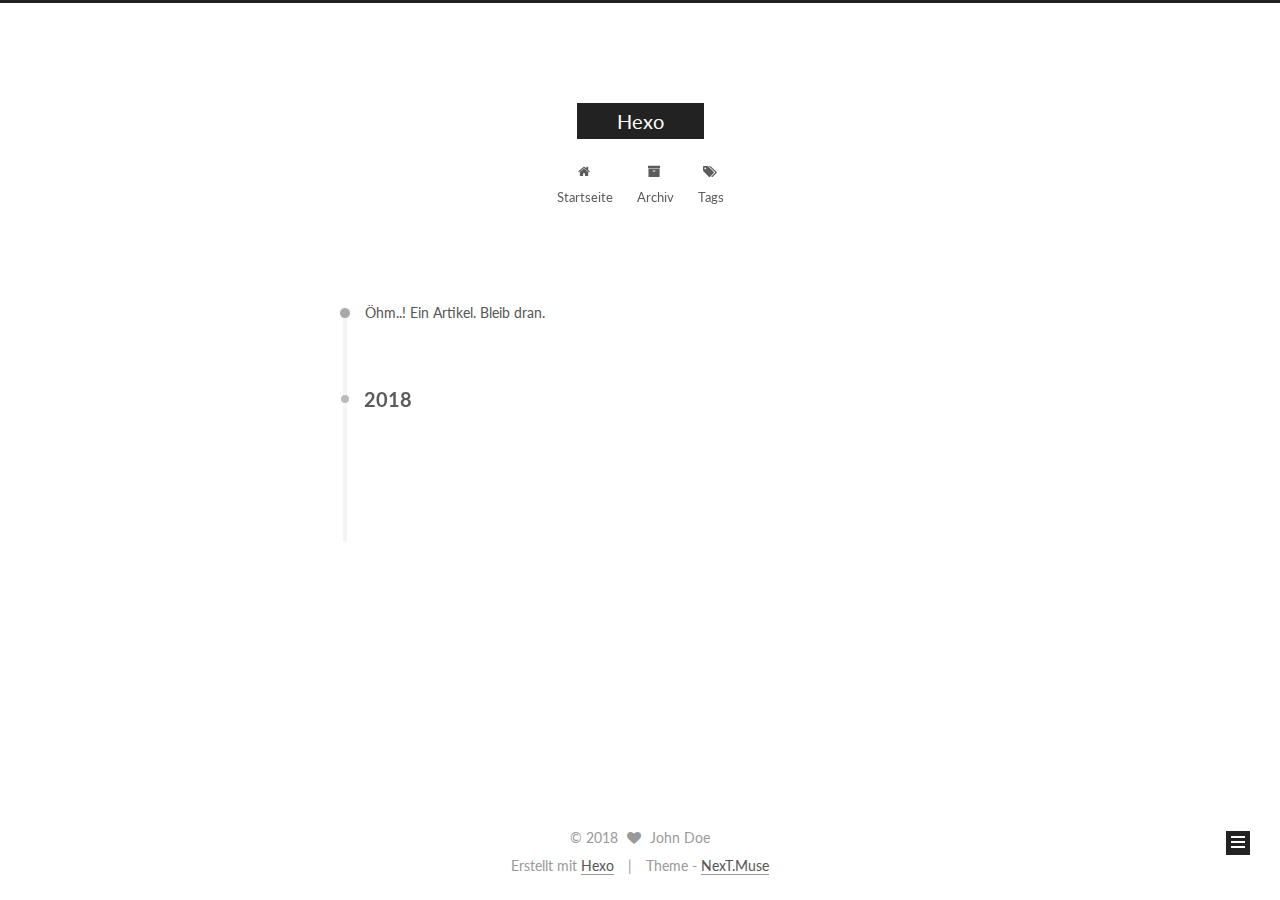
==== archives/index.html @ 1d1db98a "Site updated: 2018-02-07 17:00:57" ====
<!DOCTYPE html>



  


<html class="theme-next muse use-motion" lang="">
<head>
  <meta charset="UTF-8"/>
<meta http-equiv="X-UA-Compatible" content="IE=edge" />
<meta name="viewport" content="width=device-width, initial-scale=1, maximum-scale=1"/>
<meta name="theme-color" content="#222">









<meta http-equiv="Cache-Control" content="no-transform" />
<meta http-equiv="Cache-Control" content="no-siteapp" />















  
  
  <link href="/lib/fancybox/source/jquery.fancybox.css?v=2.1.5" rel="stylesheet" type="text/css" />




  
  
  
  

  
    
    
  

  

  

  

  

  
    
    
    <link href="//fonts.googleapis.com/css?family=Lato:300,300italic,400,400italic,700,700italic&subset=latin,latin-ext" rel="stylesheet" type="text/css">
  






<link href="/lib/font-awesome/css/font-awesome.min.css?v=4.6.2" rel="stylesheet" type="text/css" />

<link href="/css/main.css?v=5.1.2" rel="stylesheet" type="text/css" />


  <meta name="keywords" content="Hexo, NexT" />








  <link rel="shortcut icon" type="image/x-icon" href="/favicon.ico?v=5.1.2" />






<meta property="og:type" content="website">
<meta property="og:title" content="Hexo">
<meta property="og:url" content="http://yoursite.com/archives/index.html">
<meta property="og:site_name" content="Hexo">
<meta name="twitter:card" content="summary">
<meta name="twitter:title" content="Hexo">



<script type="text/javascript" id="hexo.configurations">
  var NexT = window.NexT || {};
  var CONFIG = {
    root: '/',
    scheme: 'Muse',
    sidebar: {"position":"left","display":"post","offset":12,"offset_float":12,"b2t":false,"scrollpercent":false,"onmobile":false},
    fancybox: true,
    tabs: true,
    motion: true,
    duoshuo: {
      userId: '0',
      author: 'Author'
    },
    algolia: {
      applicationID: '',
      apiKey: '',
      indexName: '',
      hits: {"per_page":10},
      labels: {"input_placeholder":"Search for Posts","hits_empty":"We didn't find any results for the search: ${query}","hits_stats":"${hits} results found in ${time} ms"}
    }
  };
</script>



  <link rel="canonical" href="http://yoursite.com/archives/"/>





  <title>Archiv | Hexo</title>
  














</head>

<body itemscope itemtype="http://schema.org/WebPage" lang="">

  
  
    
  

  <div class="container sidebar-position-left  page-archive  ">
    <div class="headband"></div>

    <header id="header" class="header" itemscope itemtype="http://schema.org/WPHeader">
      <div class="header-inner"><div class="site-brand-wrapper">
  <div class="site-meta ">
    

    <div class="custom-logo-site-title">
      <a href="/"  class="brand" rel="start">
        <span class="logo-line-before"><i></i></span>
        <span class="site-title">Hexo</span>
        <span class="logo-line-after"><i></i></span>
      </a>
    </div>
      
        <p class="site-subtitle"></p>
      
  </div>

  <div class="site-nav-toggle">
    <button>
      <span class="btn-bar"></span>
      <span class="btn-bar"></span>
      <span class="btn-bar"></span>
    </button>
  </div>
</div>

<nav class="site-nav">
  

  
    <ul id="menu" class="menu">
      
        
        <li class="menu-item menu-item-home">
          <a href="/" rel="section">
            
              <i class="menu-item-icon fa fa-fw fa-home"></i> <br />
            
            Startseite
          </a>
        </li>
      
        
        <li class="menu-item menu-item-archives">
          <a href="/archives/" rel="section">
            
              <i class="menu-item-icon fa fa-fw fa-archive"></i> <br />
            
            Archiv
          </a>
        </li>
      
        
        <li class="menu-item menu-item-tags">
          <a href="/tags/" rel="section">
            
              <i class="menu-item-icon fa fa-fw fa-tags"></i> <br />
            
            Tags
          </a>
        </li>
      

      
    </ul>
  

  
</nav>



 </div>
    </header>

    <main id="main" class="main">
      <div class="main-inner">
        <div class="content-wrap">
          <div id="content" class="content">
            

  
  
  
  <div class="post-block archive">
    <div id="posts" class="posts-collapse">
      <span class="archive-move-on"></span>

      <span class="archive-page-counter">
        
        
        
          
        
        Öhm..! Ein Artikel. Bleib dran.
      </span>

      

        
        
        

        
          
          <div class="collection-title">
            <h2 class="archive-year motion-element" id="archive-year-2018">2018</h2>
          </div>
        
        

        

  <article class="post post-type-normal" itemscope itemtype="http://schema.org/Article">
    <header class="post-header">

      <h2 class="post-title">
        
            <a class="post-title-link" href="/2018/01/24/hello-world/" itemprop="url">
              
                <span itemprop="name">Hello World</span>
              
            </a>
        
      </h2>

      <div class="post-meta">
        <time class="post-time" itemprop="dateCreated"
              datetime="2018-01-24T11:49:59+08:00"
              content="2018-01-24" >
          01-24
        </time>
      </div>

    </header>
  </article>



      

    </div>
  </div>
  
  
  

  



          </div>
          


          

        </div>
        
          
  
  <div class="sidebar-toggle">
    <div class="sidebar-toggle-line-wrap">
      <span class="sidebar-toggle-line sidebar-toggle-line-first"></span>
      <span class="sidebar-toggle-line sidebar-toggle-line-middle"></span>
      <span class="sidebar-toggle-line sidebar-toggle-line-last"></span>
    </div>
  </div>

  <aside id="sidebar" class="sidebar">
    
    <div class="sidebar-inner">

      

      

      <section class="site-overview sidebar-panel sidebar-panel-active">
        <div class="site-author motion-element" itemprop="author" itemscope itemtype="http://schema.org/Person">
          <img class="site-author-image" itemprop="image"
               src="/images/avatar.gif"
               alt="John Doe" />
          <p class="site-author-name" itemprop="name">John Doe</p>
           
              <p class="site-description motion-element" itemprop="description"></p>
          
        </div>
        <nav class="site-state motion-element">

          
            <div class="site-state-item site-state-posts">
              <a href="/archives/">
                <span class="site-state-item-count">1</span>
                <span class="site-state-item-name">Artikel</span>
              </a>
            </div>
          

          

          

        </nav>

        

        <div class="links-of-author motion-element">
          
        </div>

        
        

        
        

        


      </section>

      

      

    </div>
  </aside>


        
      </div>
    </main>

    <footer id="footer" class="footer">
      <div class="footer-inner">
        <div class="copyright" >
  
  &copy; 
  <span itemprop="copyrightYear">2018</span>
  <span class="with-love">
    <i class="fa fa-heart"></i>
  </span>
  <span class="author" itemprop="copyrightHolder">John Doe</span>
</div>


<div class="powered-by">
  Erstellt mit  <a class="theme-link" href="https://hexo.io">Hexo</a>
</div>

<div class="theme-info">
  Theme -
  <a class="theme-link" href="https://github.com/iissnan/hexo-theme-next">
    NexT.Muse
  </a>
</div>


        

        
      </div>
    </footer>

    
      <div class="back-to-top">
        <i class="fa fa-arrow-up"></i>
        
      </div>
    

  </div>

  

<script type="text/javascript">
  if (Object.prototype.toString.call(window.Promise) !== '[object Function]') {
    window.Promise = null;
  }
</script>









  












  
  <script type="text/javascript" src="/lib/jquery/index.js?v=2.1.3"></script>

  
  <script type="text/javascript" src="/lib/fastclick/lib/fastclick.min.js?v=1.0.6"></script>

  
  <script type="text/javascript" src="/lib/jquery_lazyload/jquery.lazyload.js?v=1.9.7"></script>

  
  <script type="text/javascript" src="/lib/velocity/velocity.min.js?v=1.2.1"></script>

  
  <script type="text/javascript" src="/lib/velocity/velocity.ui.min.js?v=1.2.1"></script>

  
  <script type="text/javascript" src="/lib/fancybox/source/jquery.fancybox.pack.js?v=2.1.5"></script>


  


  <script type="text/javascript" src="/js/src/utils.js?v=5.1.2"></script>

  <script type="text/javascript" src="/js/src/motion.js?v=5.1.2"></script>



  
  

  
  
    <script type="text/javascript" id="motion.page.archive">
      $('.archive-year').velocity('transition.slideLeftIn');
    </script>
  


  


  <script type="text/javascript" src="/js/src/bootstrap.js?v=5.1.2"></script>



  


  




	





  





  






  





  

  

  

  

  

  

</body>
</html>
---- css/main.css ----
/* normalize.css v3.0.2 | MIT License | git.io/normalize */
html {
  font-family: sans-serif; /* 1 */
  -ms-text-size-adjust: 100%; /* 2 */
  -webkit-text-size-adjust: 100%; /* 2 */
}
body {
  margin: 0;
}
article,
aside,
details,
figcaption,
figure,
footer,
header,
hgroup,
main,
menu,
nav,
section,
summary {
  display: block;
}
audio,
canvas,
progress,
video {
  display: inline-block; /* 1 */
  vertical-align: baseline; /* 2 */
}
audio:not([controls]) {
  display: none;
  height: 0;
}
[hidden],
template {
  display: none;
}
a {
  background-color: transparent;
}
a:active,
a:hover {
  outline: 0;
}
abbr[title] {
  border-bottom: 1px dotted;
}
b,
strong {
  font-weight: bold;
}
dfn {
  font-style: italic;
}
h1 {
  font-size: 2em;
  margin: 0.67em 0;
}
mark {
  background: #ff0;
  color: #000;
}
small {
  font-size: 80%;
}
sub,
sup {
  font-size: 75%;
  line-height: 0;
  position: relative;
  vertical-align: baseline;
}
sup {
  top: -0.5em;
}
sub {
  bottom: -0.25em;
}
img {
  border: 0;
}
svg:not(:root) {
  overflow: hidden;
}
figure {
  margin: 1em 40px;
}
hr {
  -moz-box-sizing: content-box;
  box-sizing: content-box;
  height: 0;
}
pre {
  overflow: auto;
}
code,
kbd,
pre,
samp {
  font-family: monospace, monospace;
  font-size: 1em;
}
button,
input,
optgroup,
select,
textarea {
  color: inherit; /* 1 */
  font: inherit; /* 2 */
  margin: 0; /* 3 */
}
button {
  overflow: visible;
}
button,
select {
  text-transform: none;
}
button,
html input[type="button"],
input[type="reset"],
input[type="submit"] {
  -webkit-appearance: button; /* 2 */
  cursor: pointer; /* 3 */
}
button[disabled],
html input[disabled] {
  cursor: default;
}
button::-moz-focus-inner,
input::-moz-focus-inner {
  border: 0;
  padding: 0;
}
input {
  line-height: normal;
}
input[type="checkbox"],
input[type="radio"] {
  box-sizing: border-box; /* 1 */
  padding: 0; /* 2 */
}
input[type="number"]::-webkit-inner-spin-button,
input[type="number"]::-webkit-outer-spin-button {
  height: auto;
}
input[type="search"] {
  -webkit-appearance: textfield; /* 1 */
  -moz-box-sizing: content-box;
  -webkit-box-sizing: content-box; /* 2 */
  box-sizing: content-box;
}
input[type="search"]::-webkit-search-cancel-button,
input[type="search"]::-webkit-search-decoration {
  -webkit-appearance: none;
}
fieldset {
  border: 1px solid #c0c0c0;
  margin: 0 2px;
  padding: 0.35em 0.625em 0.75em;
}
legend {
  border: 0; /* 1 */
  padding: 0; /* 2 */
}
textarea {
  overflow: auto;
}
optgroup {
  font-weight: bold;
}
table {
  border-collapse: collapse;
  border-spacing: 0;
}
td,
th {
  padding: 0;
}
::selection {
  background: #262a30;
  color: #fff;
}
body {
  position: relative;
  font-family: 'Lato', "PingFang SC", "Microsoft YaHei", sans-serif;
  font-size: 14px;
  line-height: 2;
  color: #555;
  background: #fff;
}
@media (max-width: 767px) {
  body {
    padding-right: 0 !important;
  }
}
@media (min-width: 768px) and (max-width: 991px) {
  body {
    padding-right: 0 !important;
  }
}
@media (min-width: 1600px) {
  body {
    font-size: 16px;
  }
}
h1,
h2,
h3,
h4,
h5,
h6 {
  margin: 0;
  padding: 0;
  font-weight: bold;
  line-height: 1.5;
  font-family: 'Lato', "PingFang SC", "Microsoft YaHei", sans-serif;
}
h2,
h3,
h4,
h5,
h6 {
  margin: 20px 0 15px;
}
h1 {
  font-size: 22px;
}
@media (max-width: 767px) {
  h1 {
    font-size: 18px;
  }
}
h2 {
  font-size: 20px;
}
@media (max-width: 767px) {
  h2 {
    font-size: 16px;
  }
}
h3 {
  font-size: 18px;
}
@media (max-width: 767px) {
  h3 {
    font-size: 14px;
  }
}
h4 {
  font-size: 16px;
}
@media (max-width: 767px) {
  h4 {
    font-size: 12px;
  }
}
h5 {
  font-size: 14px;
}
@media (max-width: 767px) {
  h5 {
    font-size: 10px;
  }
}
h6 {
  font-size: 12px;
}
@media (max-width: 767px) {
  h6 {
    font-size: 8px;
  }
}
p {
  margin: 0 0 20px 0;
}
a {
  color: #555;
  text-decoration: none;
  border-bottom: 1px solid #999;
  word-wrap: break-word;
}
a:hover {
  color: #222;
  border-bottom-color: #222;
}
blockquote {
  margin: 0;
  padding: 0;
}
img {
  display: block;
  margin: auto;
  max-width: 100%;
  height: auto;
}
hr {
  margin: 40px 0;
  height: 3px;
  border: none;
  background-color: #ddd;
  background-image: repeating-linear-gradient(-45deg, #fff, #fff 4px, transparent 4px, transparent 8px);
}
blockquote {
  padding: 0 15px;
  color: #666;
  border-left: 4px solid #ddd;
}
blockquote cite::before {
  content: "-";
  padding: 0 5px;
}
dt {
  font-weight: 700;
}
dd {
  margin: 0;
  padding: 0;
}
.text-left {
  text-align: left;
}
.text-center {
  text-align: center;
}
.text-right {
  text-align: right;
}
.text-justify {
  text-align: justify;
}
.text-nowrap {
  white-space: nowrap;
}
.text-lowercase {
  text-transform: lowercase;
}
.text-uppercase {
  text-transform: uppercase;
}
.text-capitalize {
  text-transform: capitalize;
}
.center-block {
  display: block;
  margin-left: auto;
  margin-right: auto;
}
.clearfix:before,
.clearfix:after {
  content: " ";
  display: table;
}
.clearfix:after {
  clear: both;
}
.pullquote {
  width: 45%;
}
.pullquote.left {
  float: left;
  margin-left: 5px;
  margin-right: 10px;
}
.pullquote.right {
  float: right;
  margin-left: 10px;
  margin-right: 5px;
}
.affix.affix.affix {
  position: fixed;
}
.translation {
  margin-top: -20px;
  font-size: 14px;
  color: #999;
}
.scrollbar-measure {
  width: 100px;
  height: 100px;
  overflow: scroll;
  position: absolute;
  top: -9999px;
}
.use-motion .motion-element {
  opacity: 0;
}
table {
  margin: 20px 0;
  width: 100%;
  border-collapse: collapse;
  border-spacing: 0;
  border: 1px solid #ddd;
  font-size: 14px;
  table-layout: fixed;
  word-wrap: break-all;
}
table>tbody>tr:nth-of-type(odd) {
  background-color: #f9f9f9;
}
table>tbody>tr:hover {
  background-color: #f5f5f5;
}
caption,
th,
td {
  padding: 8px;
  text-align: left;
  vertical-align: middle;
  font-weight: normal;
}
th,
td {
  border-bottom: 3px solid #ddd;
  border-right: 1px solid #eee;
}
th {
  padding-bottom: 10px;
  font-weight: 700;
}
td {
  border-bottom-width: 1px;
}
html,
body {
  height: 100%;
}
.container {
  position: relative;
  min-height: 100%;
}
.header-inner {
  margin: 0 auto;
  padding: 100px 0 70px;
  width: 700px;
}
@media (min-width: 1600px) {
  .container .header-inner {
    width: 900px;
  }
}
.main {
  padding-bottom: 150px;
}
.main-inner {
  margin: 0 auto;
  width: 700px;
}
@media (min-width: 1600px) {
  .container .main-inner {
    width: 900px;
  }
}
.footer {
  position: absolute;
  left: 0;
  bottom: 0;
  width: 100%;
  min-height: 50px;
}
.footer-inner {
  box-sizing: border-box;
  margin: 20px auto;
  width: 700px;
}
@media (min-width: 1600px) {
  .container .footer-inner {
    width: 900px;
  }
}
pre,
.highlight {
  overflow: auto;
  margin: 20px 0;
  padding: 0;
  font-size: 13px;
  color: #4d4d4c;
  background: #f7f7f7;
  line-height: 1.6;
}
pre,
code {
  font-family: consolas, Menlo, "PingFang SC", "Microsoft YaHei", monospace;
}
code {
  padding: 2px 4px;
  word-wrap: break-word;
  color: #555;
  background: #eee;
  border-radius: 3px;
  font-size: 13px;
}
pre code {
  padding: 0;
  color: #4d4d4c;
  background: none;
  text-shadow: none;
}
.highlight {
  border-radius: 1px;
}
.highlight pre {
  border: none;
  margin: 0;
  padding: 10px 0;
}
.highlight table {
  margin: 0;
  width: auto;
  border: none;
}
.highlight td {
  border: none;
  padding: 0;
}
.highlight figcaption {
  font-size: 1em;
  color: #4d4d4c;
  line-height: 1em;
  margin-bottom: 1em;
}
.highlight figcaption:before,
.highlight figcaption:after {
  content: " ";
  display: table;
}
.highlight figcaption:after {
  clear: both;
}
.highlight figcaption a {
  float: right;
  color: #4d4d4c;
}
.highlight figcaption a:hover {
  border-bottom-color: #4d4d4c;
}
.highlight .gutter pre {
  padding-left: 10px;
  padding-right: 10px;
  color: #869194;
  text-align: right;
  background-color: #eff2f3;
}
.highlight .code pre {
  width: 100%;
  padding-left: 10px;
  padding-right: 10px;
  background-color: #f7f7f7;
}
.highlight .line {
  height: 20px;
}
.gutter {
  -webkit-user-select: none;
  -moz-user-select: none;
  -ms-user-select: none;
  user-select: none;
}
.gist table {
  width: auto;
}
.gist table td {
  border: none;
}
pre .deletion {
  background: #fdd;
}
pre .addition {
  background: #dfd;
}
pre .meta {
  color: #8959a8;
}
pre .comment {
  color: #8e908c;
}
pre .variable,
pre .attribute,
pre .tag,
pre .regexp,
pre .ruby .constant,
pre .xml .tag .title,
pre .xml .pi,
pre .xml .doctype,
pre .html .doctype,
pre .css .id,
pre .css .class,
pre .css .pseudo {
  color: #c82829;
}
pre .number,
pre .preprocessor,
pre .built_in,
pre .literal,
pre .params,
pre .constant,
pre .command {
  color: #f5871f;
}
pre .ruby .class .title,
pre .css .rules .attribute,
pre .string,
pre .value,
pre .inheritance,
pre .header,
pre .ruby .symbol,
pre .xml .cdata,
pre .special,
pre .number,
pre .formula {
  color: #718c00;
}
pre .title,
pre .css .hexcolor {
  color: #3e999f;
}
pre .function,
pre .python .decorator,
pre .python .title,
pre .ruby .function .title,
pre .ruby .title .keyword,
pre .perl .sub,
pre .javascript .title,
pre .coffeescript .title {
  color: #4271ae;
}
pre .keyword,
pre .javascript .function {
  color: #8959a8;
}
.full-image.full-image.full-image {
  border: none;
  max-width: 100%;
  width: auto;
  margin: 20px auto;
}
@media (min-width: 992px) {
  .full-image.full-image.full-image {
    max-width: none;
    width: 110%;
    margin: 25px -5%;
  }
}
.blockquote-center,
.page-home .post-type-quote blockquote,
.page-post-detail .post-type-quote blockquote {
  position: relative;
  margin: 40px 0;
  padding: 0;
  border-left: none;
  text-align: center;
}
.blockquote-center::before,
.page-home .post-type-quote blockquote::before,
.page-post-detail .post-type-quote blockquote::before,
.blockquote-center::after,
.page-home .post-type-quote blockquote::after,
.page-post-detail .post-type-quote blockquote::after {
  position: absolute;
  content: ' ';
  display: block;
  width: 100%;
  height: 24px;
  opacity: 0.2;
  background-repeat: no-repeat;
  background-position: 0 -6px;
  background-size: 22px 22px;
}
.blockquote-center::before,
.page-home .post-type-quote blockquote::before,
.page-post-detail .post-type-quote blockquote::before {
  top: -20px;
  background-image: url("../images/quote-l.svg");
  border-top: 1px solid #ccc;
}
.blockquote-center::after,
.page-home .post-type-quote blockquote::after,
.page-post-detail .post-type-quote blockquote::after {
  bottom: -20px;
  background-image: url("../images/quote-r.svg");
  border-bottom: 1px solid #ccc;
  background-position: 100% 8px;
}
.blockquote-center p,
.page-home .post-type-quote blockquote p,
.page-post-detail .post-type-quote blockquote p,
.blockquote-center div,
.page-home .post-type-quote blockquote div,
.page-post-detail .post-type-quote blockquote div {
  text-align: center;
}
.post .post-body .group-picture img {
  box-sizing: border-box;
  padding: 0 3px;
  border: none;
}
.post .group-picture-row {
  overflow: hidden;
  margin-top: 6px;
}
.post .group-picture-row:first-child {
  margin-top: 0;
}
.post .group-picture-column {
  float: left;
}
.page-post-detail .post-body .group-picture-column {
  float: none;
  margin-top: 10px;
  width: auto !important;
}
.page-post-detail .post-body .group-picture-column img {
  margin: 0 auto;
}
.page-archive .group-picture-container {
  overflow: hidden;
}
.page-archive .group-picture-row {
  float: left;
}
.page-archive .group-picture-row:first-child {
  margin-top: 6px;
}
.page-archive .group-picture-column {
  max-width: 150px;
  max-height: 150px;
}
.post-body .note {
  position: relative;
  padding: 15px;
  margin-bottom: 20px;
  border: 1px solid #eee;
  border-left-width: 5px;
  border-radius: 3px;
}
.post-body .note h2,
.post-body .note h3,
.post-body .note h4,
.post-body .note h5,
.post-body .note h6 {
  margin-top: 0;
  margin-bottom: 0;
  border-bottom: initial;
  padding-top: 0 !important;
}
.post-body .note p:first-child,
.post-body .note ul:first-child,
.post-body .note ol:first-child,
.post-body .note table:first-child,
.post-body .note pre:first-child,
.post-body .note blockquote:first-child {
  margin-top: 0;
}
.post-body .note p:last-child,
.post-body .note ul:last-child,
.post-body .note ol:last-child,
.post-body .note table:last-child,
.post-body .note pre:last-child,
.post-body .note blockquote:last-child {
  margin-bottom: 0;
}
.post-body .note.default {
  border-left-color: #777;
}
.post-body .note.default h2,
.post-body .note.default h3,
.post-body .note.default h4,
.post-body .note.default h5,
.post-body .note.default h6 {
  color: #777;
}
.post-body .note.primary {
  border-left-color: #6f42c1;
}
.post-body .note.primary h2,
.post-body .note.primary h3,
.post-body .note.primary h4,
.post-body .note.primary h5,
.post-body .note.primary h6 {
  color: #6f42c1;
}
.post-body .note.info {
  border-left-color: #428bca;
}
.post-body .note.info h2,
.post-body .note.info h3,
.post-body .note.info h4,
.post-body .note.info h5,
.post-body .note.info h6 {
  color: #428bca;
}
.post-body .note.success {
  border-left-color: #5cb85c;
}
.post-body .note.success h2,
.post-body .note.success h3,
.post-body .note.success h4,
.post-body .note.success h5,
.post-body .note.success h6 {
  color: #5cb85c;
}
.post-body .note.warning {
  border-left-color: #f0ad4e;
}
.post-body .note.warning h2,
.post-body .note.warning h3,
.post-body .note.warning h4,
.post-body .note.warning h5,
.post-body .note.warning h6 {
  color: #f0ad4e;
}
.post-body .note.danger {
  border-left-color: #d9534f;
}
.post-body .note.danger h2,
.post-body .note.danger h3,
.post-body .note.danger h4,
.post-body .note.danger h5,
.post-body .note.danger h6 {
  color: #d9534f;
}
.post-body .label {
  display: inline;
  padding: 0 2px;
  white-space: nowrap;
}
.post-body .label.default {
  background-color: #f0f0f0;
}
.post-body .label.primary {
  background-color: #efe6f7;
}
.post-body .label.info {
  background-color: #e5f2f8;
}
.post-body .label.success {
  background-color: #e7f4e9;
}
.post-body .label.warning {
  background-color: #fcf6e1;
}
.post-body .label.danger {
  background-color: #fae8eb;
}
.post-body .tabs {
  position: relative;
  display: block;
  margin-bottom: 20px;
  padding-top: 10px;
}
.post-body .tabs ul.nav-tabs {
  margin: 0;
  padding: 0;
  display: flex;
  margin-bottom: -1px;
}
@media (max-width: 413px) {
  .post-body .tabs ul.nav-tabs {
    display: block;
    margin-bottom: 5px;
  }
}
.post-body .tabs ul.nav-tabs li.tab {
  list-style-type: none !important;
  margin: 0 0.25em 0 0;
  border-top: 3px solid transparent;
  border-left: 1px solid transparent;
  border-right: 1px solid transparent;
}
@media (max-width: 413px) {
  .post-body .tabs ul.nav-tabs li.tab {
    margin: initial;
    border-top: 1px solid transparent;
    border-left: 3px solid transparent;
    border-right: 1px solid transparent;
    border-bottom: 1px solid transparent;
  }
}
.post-body .tabs ul.nav-tabs li.tab a {
  outline: 0;
  border-bottom: initial;
  display: block;
  line-height: 1.8em;
  padding: 0.25em 0.75em;
  transition-duration: 0.2s;
  transition-timing-function: ease-out;
  transition-delay: 0s;
}
.post-body .tabs ul.nav-tabs li.tab a i {
  width: 1.285714285714286em;
}
.post-body .tabs ul.nav-tabs li.tab.active {
  border-top: 3px solid #fc6423;
  border-left: 1px solid #ddd;
  border-right: 1px solid #ddd;
  background-color: #fff;
}
@media (max-width: 413px) {
  .post-body .tabs ul.nav-tabs li.tab.active {
    border-top: 1px solid #ddd;
    border-left: 3px solid #fc6423;
    border-right: 1px solid #ddd;
    border-bottom: 1px solid #ddd;
  }
}
.post-body .tabs ul.nav-tabs li.tab.active a {
  cursor: default;
  color: #555;
}
.post-body .tabs .tab-content {
  background-color: #fff;
}
.post-body .tabs .tab-content .tab-pane {
  border: 1px solid #ddd;
  padding: 20px 20px 0 20px;
}
.post-body .tabs .tab-content .tab-pane:not(.active) {
  display: none !important;
}
.post-body .tabs .tab-content .tab-pane.active {
  display: block !important;
}
.btn {
  display: inline-block;
  padding: 0 20px;
  font-size: 14px;
  color: #fff;
  background: #222;
  border: 2px solid #222;
  text-decoration: none;
  border-radius: 0;
  transition-property: background-color;
  transition-duration: 0.2s;
  transition-timing-function: ease-in-out;
  transition-delay: 0s;
}
.btn:hover,
.post-button .btn:hover {
  border-color: #222;
  color: #222;
  background: #fff;
}
.btn-bar {
  display: block;
  width: 22px;
  height: 2px;
  background: #555;
  border-radius: 1px;
}
.btn-bar+.btn-bar {
  margin-top: 4px;
}
.pagination {
  margin: 120px 0 40px;
  text-align: center;
  border-top: 1px solid #eee;
}
.page-number-basic,
.pagination .prev,
.pagination .next,
.pagination .page-number,
.pagination .space {
  display: inline-block;
  position: relative;
  top: -1px;
  margin: 0 10px;
  padding: 0 10px;
  line-height: 30px;
}
@media (max-width: 767px) {
  .page-number-basic,
  .pagination .prev,
  .pagination .next,
  .pagination .page-number,
  .pagination .space {
    margin: 0 5px;
  }
}
.pagination .prev,
.pagination .next,
.pagination .page-number {
  border-bottom: 0;
  border-top: 1px solid #eee;
  transition-property: border-color;
  transition-duration: 0.2s;
  transition-timing-function: ease-in-out;
  transition-delay: 0s;
}
.pagination .prev:hover,
.pagination .next:hover,
.pagination .page-number:hover {
  border-top-color: #222;
}
.pagination .space {
  padding: 0;
  margin: 0;
}
.pagination .prev {
  margin-left: 0;
}
.pagination .next {
  margin-right: 0;
}
.pagination .page-number.current {
  color: #fff;
  background: #ccc;
  border-top-color: #ccc;
}
@media (max-width: 767px) {
  .pagination {
    border-top: none;
  }
  .pagination .prev,
  .pagination .next,
  .pagination .page-number {
    margin-bottom: 10px;
    border-top: 0;
    border-bottom: 1px solid #eee;
  }
  .pagination .prev:hover,
  .pagination .next:hover,
  .pagination .page-number:hover {
    border-bottom-color: #222;
  }
}
.comments {
  margin: 60px 20px 0;
}
.tag-cloud {
  text-align: center;
}
.tag-cloud a {
  display: inline-block;
  margin: 10px;
}
.back-to-top {
  box-sizing: border-box;
  position: fixed;
  bottom: -100px;
  right: 30px;
  z-index: 1050;
  padding: 0 6px;
  width: 24px;
  background: #222;
  font-size: 12px;
  opacity: 1;
  color: #fff;
  cursor: pointer;
  text-align: center;
  -webkit-transform: translateZ(0);
  transition-property: bottom;
  transition-duration: 0.2s;
  transition-timing-function: ease-in-out;
  transition-delay: 0s;
}
@media (min-width: 768px) and (max-width: 991px) {
  .back-to-top {
    display: none !important;
  }
}
@media (max-width: 767px) {
  .back-to-top {
    display: none !important;
  }
}
.back-to-top.back-to-top-on {
  bottom: 19px;
}
.header {
  background: transparent;
}
.header-inner {
  position: relative;
}
.headband {
  height: 3px;
  background: #222;
}
.site-meta {
  margin: 0;
  text-align: center;
}
@media (max-width: 767px) {
  .site-meta {
    text-align: center;
  }
}
.brand {
  position: relative;
  display: inline-block;
  padding: 0 40px;
  color: #fff;
  background: #222;
  border-bottom: none;
}
.brand:hover {
  color: #fff;
}
.logo {
  display: inline-block;
  margin-right: 5px;
  line-height: 36px;
  vertical-align: top;
}
.site-title {
  display: inline-block;
  vertical-align: top;
  line-height: 36px;
  font-size: 20px;
  font-weight: normal;
  font-family: 'Lato', "PingFang SC", "Microsoft YaHei", sans-serif;
}
.site-subtitle {
  margin-top: 10px;
  font-size: 13px;
  color: #999;
}
.use-motion .brand {
  opacity: 0;
}
.use-motion .logo,
.use-motion .site-title,
.use-motion .site-subtitle {
  opacity: 0;
  position: relative;
  top: -10px;
}
.site-nav-toggle {
  display: none;
  position: absolute;
  top: 10px;
  left: 10px;
}
@media (max-width: 767px) {
  .site-nav-toggle {
    display: block;
  }
}
.site-nav-toggle button {
  margin-top: 2px;
  padding: 9px 10px;
  background: transparent;
  border: none;
}
@media (max-width: 767px) {
  .site-nav {
    display: none;
    margin: 0 -10px;
    padding: 0 10px;
    clear: both;
    border-top: 1px solid #ddd;
  }
}
@media (min-width: 768px) and (max-width: 991px) {
  .site-nav {
    display: block !important;
  }
}
@media (min-width: 992px) {
  .site-nav {
    display: block !important;
  }
}
.menu {
  margin-top: 20px;
  padding-left: 0;
  text-align: center;
}
.menu .menu-item {
  display: inline-block;
  margin: 0 10px;
  list-style: none;
}
@media screen and (max-width: 767px) {
  .menu .menu-item {
    margin-top: 10px;
  }
}
.menu .menu-item a {
  display: block;
  font-size: 13px;
  line-height: inherit;
  border-bottom: 1px solid transparent;
  transition-property: border-color;
  transition-duration: 0.2s;
  transition-timing-function: ease-in-out;
  transition-delay: 0s;
}
.menu .menu-item a:hover {
  border-bottom-color: #222;
}
.menu .menu-item .fa {
  margin-right: 5px;
}
.use-motion .menu-item {
  opacity: 0;
}
.post-body {
  font-family: 'Lato', "PingFang SC", "Microsoft YaHei", sans-serif;
}
@media (max-width: 767px) {
  .post-body {
    word-break: break-word;
  }
}
.post-body .fancybox img {
  display: block !important;
  margin: 0 auto;
  cursor: pointer;
  cursor: zoom-in;
  cursor: -webkit-zoom-in;
}
.post-body .image-caption,
.post-body .figure .caption {
  margin: 10px auto 15px;
  text-align: center;
  font-size: 14px;
  color: #999;
  font-weight: bold;
  line-height: 1;
}
.post-sticky-flag {
  display: inline-block;
  font-size: 16px;
  -ms-transform: rotate(30deg);
  -webkit-transform: rotate(30deg);
  -moz-transform: rotate(30deg);
  -ms-transform: rotate(30deg);
  -o-transform: rotate(30deg);
  transform: rotate(30deg);
}
.posts-expand {
  padding-top: 40px;
}
@media (max-width: 767px) {
  .posts-expand {
    margin: 0 20px;
  }
  .post-body pre {
    padding: 10px;
  }
  .post-body pre .gutter pre {
    padding-right: 10px;
  }
  .post-body .highlight {
    margin-left: 0px;
    margin-right: 0px;
    padding: 0;
  }
  .post-body .highlight .gutter pre {
    padding-right: 10px;
  }
}
@media (min-width: 992px) {
  .posts-expand .post-body {
    text-align: justify;
  }
}
.posts-expand .post-body h2,
.posts-expand .post-body h3,
.posts-expand .post-body h4,
.posts-expand .post-body h5,
.posts-expand .post-body h6 {
  padding-top: 10px;
}
.posts-expand .post-body h2 .header-anchor,
.posts-expand .post-body h3 .header-anchor,
.posts-expand .post-body h4 .header-anchor,
.posts-expand .post-body h5 .header-anchor,
.posts-expand .post-body h6 .header-anchor {
  float: right;
  margin-left: 10px;
  color: #ccc;
  border-bottom-style: none;
  visibility: hidden;
}
.posts-expand .post-body h2 .header-anchor:hover,
.posts-expand .post-body h3 .header-anchor:hover,
.posts-expand .post-body h4 .header-anchor:hover,
.posts-expand .post-body h5 .header-anchor:hover,
.posts-expand .post-body h6 .header-anchor:hover {
  color: inherit;
}
.posts-expand .post-body h2:hover .header-anchor,
.posts-expand .post-body h3:hover .header-anchor,
.posts-expand .post-body h4:hover .header-anchor,
.posts-expand .post-body h5:hover .header-anchor,
.posts-expand .post-body h6:hover .header-anchor {
  visibility: visible;
}
.posts-expand .post-body ul li {
  list-style: circle;
}
.posts-expand .post-body img {
  box-sizing: border-box;
  margin: auto;
  padding: 3px;
  border: 1px solid #ddd;
}
.posts-expand .fancybox img {
  margin: 0 auto;
}
@media (max-width: 767px) {
  .posts-collapse {
    margin: 0 20px;
  }
  .posts-collapse .post-title,
  .posts-collapse .post-meta {
    display: block;
    width: auto;
    text-align: left;
  }
}
.posts-collapse {
  position: relative;
  z-index: 1010;
  margin-left: 55px;
}
.posts-collapse::after {
  content: " ";
  position: absolute;
  top: 20px;
  left: 0;
  margin-left: -2px;
  width: 4px;
  height: 100%;
  background: #f5f5f5;
  z-index: -1;
}
@media (max-width: 767px) {
  .posts-collapse {
    margin: 0 20px;
  }
}
.posts-collapse .collection-title {
  position: relative;
  margin: 60px 0;
}
.posts-collapse .collection-title h1,
.posts-collapse .collection-title h2 {
  margin-left: 20px;
}
.posts-collapse .collection-title small {
  color: #bbb;
  margin-left: 5px;
}
.posts-collapse .collection-title::before {
  content: " ";
  position: absolute;
  left: 0;
  top: 50%;
  margin-left: -4px;
  margin-top: -4px;
  width: 8px;
  height: 8px;
  background: #bbb;
  border-radius: 50%;
}
.posts-collapse .post {
  margin: 30px 0;
}
.posts-collapse .post-header {
  position: relative;
  transition-duration: 0.2s;
  transition-timing-function: ease-in-out;
  transition-delay: 0s;
  transition-property: border;
  border-bottom: 1px dashed #ccc;
}
.posts-collapse .post-header::before {
  content: " ";
  position: absolute;
  left: 0;
  top: 12px;
  width: 6px;
  height: 6px;
  margin-left: -4px;
  background: #bbb;
  border-radius: 50%;
  border: 1px solid #fff;
  transition-duration: 0.2s;
  transition-timing-function: ease-in-out;
  transition-delay: 0s;
  transition-property: background;
}
.posts-collapse .post-header:hover {
  border-bottom-color: #666;
}
.posts-collapse .post-header:hover::before {
  background: #222;
}
.posts-collapse .post-meta {
  position: absolute;
  font-size: 12px;
  left: 20px;
  top: 5px;
}
.posts-collapse .post-comments-count {
  display: none;
}
.posts-collapse .post-title {
  margin-left: 60px;
  font-size: 16px;
  font-weight: normal;
  line-height: inherit;
}
.posts-collapse .post-title::after {
  margin-left: 3px;
  opacity: 0.6;
}
.posts-collapse .post-title a {
  color: #666;
  border-bottom: none;
}
.page-home .post-type-quote .post-header,
.page-post-detail .post-type-quote .post-header,
.page-home .post-type-quote .post-tags,
.page-post-detail .post-type-quote .post-tags {
  display: none;
}
.posts-expand .post-title {
  font-size: 26px;
  text-align: center;
  word-break: break-word;
  font-weight: 400;
}
@media (max-width: 767px) {
  .posts-expand .post-title {
    font-size: 22px;
  }
}
.posts-expand .post-title-link {
  display: inline-block;
  position: relative;
  color: #555;
  border-bottom: none;
  line-height: 1.2;
  vertical-align: top;
}
.posts-expand .post-title-link::before {
  content: "";
  position: absolute;
  width: 100%;
  height: 2px;
  bottom: 0;
  left: 0;
  background-color: #000;
  visibility: hidden;
  -webkit-transform: scaleX(0);
  -moz-transform: scaleX(0);
  -ms-transform: scaleX(0);
  -o-transform: scaleX(0);
  transform: scaleX(0);
  transition-duration: 0.2s;
  transition-timing-function: ease-in-out;
  transition-delay: 0s;
}
.posts-expand .post-title-link:hover::before {
  visibility: visible;
  -webkit-transform: scaleX(1);
  -moz-transform: scaleX(1);
  -ms-transform: scaleX(1);
  -o-transform: scaleX(1);
  transform: scaleX(1);
}
.posts-expand .post-title-link .fa {
  font-size: 16px;
}
.posts-expand .post-meta {
  margin: 3px 0 60px 0;
  color: #999;
  font-family: 'Lato', "PingFang SC", "Microsoft YaHei", sans-serif;
  font-size: 12px;
  text-align: center;
}
.posts-expand .post-meta .post-category-list {
  display: inline-block;
  margin: 0;
  padding: 3px;
}
.posts-expand .post-meta .post-category-list-link {
  color: #999;
}
.posts-expand .post-meta .post-description {
  font-size: 14px;
  margin-top: 2px;
}
.post-wordcount {
  display: inline-block;
}
.post-meta-divider {
  margin: 0 0.5em;
}
.post-meta-item-icon {
  margin-right: 3px;
}
@media (min-width: 768px) and (max-width: 991px) {
  .post-meta-item-icon {
    display: inline-block;
  }
}
@media (max-width: 767px) {
  .post-meta-item-icon {
    display: inline-block;
  }
}
@media (min-width: 768px) and (max-width: 991px) {
  .post-meta-item-text {
    display: none;
  }
}
@media (max-width: 767px) {
  .post-meta-item-text {
    display: none;
  }
}
@media (max-width: 767px) {
  .posts-expand .post-comments-count {
    display: none;
  }
}
.post-button {
  margin-top: 50px;
}
.post-button .btn {
  color: #fff;
  font-size: 14px;
  background: #222;
  border-radius: 0;
  line-height: 2;
  margin: 0 4px 8px 4px;
}
.post-button .fa-fw {
  width: 1.285714285714286em;
  text-align: left;
}
.posts-expand .post-tags {
  margin-top: 40px;
  text-align: center;
}
.posts-expand .post-tags a {
  display: inline-block;
  margin-right: 10px;
  font-size: 13px;
}
.post-nav {
  display: table;
  margin-top: 15px;
  width: 100%;
  border-top: 1px solid #eee;
}
.post-nav-divider {
  display: table-cell;
  width: 10%;
}
.post-nav-item {
  display: table-cell;
  padding: 10px 0 0 0;
  width: 45%;
  vertical-align: top;
}
.post-nav-item a {
  position: relative;
  display: block;
  line-height: 25px;
  font-size: 14px;
  color: #555;
  border-bottom: none;
}
.post-nav-item a:hover {
  color: #222;
  border-bottom: none;
}
.post-nav-item a:active {
  top: 2px;
}
.post-nav-item .fa {
  position: absolute;
  top: 8px;
  left: 0;
  font-size: 12px;
}
.post-nav-next a {
  padding-left: 15px;
}
.post-nav-prev {
  text-align: right;
}
.post-nav-prev a {
  padding-right: 15px;
}
.post-nav-prev .fa {
  right: 0;
  left: auto;
}
.posts-expand .post-eof {
  display: block;
  margin: 80px auto 60px;
  width: 8%;
  height: 1px;
  background: #ccc;
  text-align: center;
}
.post:last-child .post-eof.post-eof.post-eof {
  display: none;
}
.post-gallery {
  display: table;
  table-layout: fixed;
  width: 100%;
  border-collapse: separate;
}
.post-gallery-row {
  display: table-row;
}
.post-gallery .post-gallery-img {
  display: table-cell;
  text-align: center;
  vertical-align: middle;
  border: none;
}
.post-gallery .post-gallery-img img {
  max-width: 100%;
  max-height: 100%;
  border: none;
}
.fancybox-close,
.fancybox-close:hover {
  border: none;
}
.rtl.post-body p,
.rtl.post-body a,
.rtl.post-body h1,
.rtl.post-body h2,
.rtl.post-body h3,
.rtl.post-body h4,
.rtl.post-body h5,
.rtl.post-body h6,
.rtl.post-body li,
.rtl.post-body ul,
.rtl.post-body ol {
  direction: rtl;
  font-family: UKIJ Ekran;
}
.rtl.post-title {
  font-family: UKIJ Ekran;
}
.sidebar {
  position: fixed;
  right: 0;
  top: 0;
  bottom: 0;
  width: 0;
  z-index: 1040;
  box-shadow: inset 0 2px 6px #000;
  background: #222;
  -webkit-transform: translateZ(0);
}
.sidebar a {
  color: #999;
  border-bottom-color: #555;
}
.sidebar a:hover {
  color: #eee;
}
@media (min-width: 768px) and (max-width: 991px) {
  .sidebar {
    display: none !important;
  }
}
@media (max-width: 767px) {
  .sidebar {
    display: none !important;
  }
}
.sidebar-inner {
  position: relative;
  padding: 20px 10px;
  color: #999;
  text-align: center;
}
.sidebar-toggle {
  position: fixed;
  right: 30px;
  bottom: 45px;
  width: 14px;
  height: 14px;
  padding: 5px;
  background: #222;
  line-height: 0;
  z-index: 1050;
  cursor: pointer;
  -webkit-transform: translateZ(0);
}
@media (min-width: 768px) and (max-width: 991px) {
  .sidebar-toggle {
    display: none !important;
  }
}
@media (max-width: 767px) {
  .sidebar-toggle {
    display: none !important;
  }
}
.sidebar-toggle-line {
  position: relative;
  display: inline-block;
  vertical-align: top;
  height: 2px;
  width: 100%;
  background: #fff;
  margin-top: 3px;
}
.sidebar-toggle-line:first-child {
  margin-top: 0;
}
.site-author-image {
  display: block;
  margin: 0 auto;
  padding: 2px;
  max-width: 96px;
  height: auto;
  border: 2px solid #333;
}
.site-author-name {
  margin: 5px 0 0;
  text-align: center;
  color: #f5f5f5;
  font-weight: normal;
}
.site-description {
  margin-top: 5px;
  text-align: center;
  font-size: 14px;
  color: #999;
}
.site-state {
  overflow: hidden;
  line-height: 1.4;
  white-space: nowrap;
  text-align: center;
}
.site-state-item {
  display: inline-block;
  padding: 0 15px;
  border-left: 1px solid #333;
}
.site-state-item:first-child {
  border-left: none;
}
.site-state-item a {
  border-bottom: none;
}
.site-state-item-count {
  display: block;
  text-align: center;
  color: inherit;
  font-weight: 600;
  font-size: 18px;
}
.site-state-item-name {
  font-size: 13px;
  color: inherit;
}
.feed-link {
  margin-top: 20px;
}
.feed-link a {
  display: inline-block;
  padding: 0 15px;
  color: #fc6423;
  border: 1px solid #fc6423;
  border-radius: 4px;
}
.feed-link a i {
  color: #fc6423;
  font-size: 14px;
}
.feed-link a:hover {
  color: #fff;
  background: #fc6423;
}
.feed-link a:hover i {
  color: #fff;
}
.links-of-author {
  margin-top: 20px;
  display: flex;
  flex-wrap: wrap;
  justify-content: center;
}
.links-of-author a {
  display: inline-block;
  vertical-align: middle;
  margin-right: 10px;
  margin-bottom: 10px;
  border-bottom-color: #555;
  font-size: 13px;
}
.links-of-author a:before {
  display: inline-block;
  vertical-align: middle;
  margin-right: 3px;
  content: " ";
  width: 4px;
  height: 4px;
  border-radius: 50%;
  background: #169999;
}
.links-of-blogroll {
  font-size: 13px;
}
.links-of-blogroll-title {
  margin-top: 20px;
  font-size: 14px;
  font-weight: 600;
}
.links-of-blogroll-list {
  margin: 0;
  padding: 0;
  list-style: none;
}
.links-of-blogroll-item {
  padding: 2px 10px;
}
.sidebar-nav {
  margin: 0 0 20px;
  padding-left: 0;
}
.sidebar-nav li {
  display: inline-block;
  cursor: pointer;
  border-bottom: 1px solid transparent;
  font-size: 14px;
  color: #555;
}
.sidebar-nav li:hover {
  color: #f5f5f5;
}
.page-post-detail .sidebar-nav-toc {
  padding: 0 5px;
}
.page-post-detail .sidebar-nav-overview {
  margin-left: 10px;
}
.sidebar-nav .sidebar-nav-active {
  color: #87daff;
  border-bottom-color: #87daff;
}
.sidebar-nav .sidebar-nav-active:hover {
  color: #87daff;
}
.sidebar-panel {
  display: none;
}
.sidebar-panel-active {
  display: block;
}
.post-toc-empty {
  font-size: 14px;
  color: #666;
}
.post-toc-wrap {
  overflow: hidden;
}
.post-toc {
  overflow: auto;
}
.post-toc ol {
  margin: 0;
  padding: 0 2px 5px 10px;
  text-align: left;
  list-style: none;
  font-size: 14px;
}
.post-toc ol > ol {
  padding-left: 0;
}
.post-toc ol a {
  transition-duration: 0.2s;
  transition-timing-function: ease-in-out;
  transition-delay: 0s;
  transition-property: all;
  color: #999;
  border-bottom-color: #555;
}
.post-toc ol a:hover {
  color: #ccc;
  border-bottom-color: #ccc;
}
.post-toc .nav-item {
  overflow: hidden;
  text-overflow: ellipsis;
  white-space: nowrap;
  line-height: 1.8;
}
.post-toc .nav .nav-child {
  display: none;
}
.post-toc .nav .active > .nav-child {
  display: block;
}
.post-toc .nav .active-current > .nav-child {
  display: block;
}
.post-toc .nav .active-current > .nav-child > .nav-item {
  display: block;
}
.post-toc .nav .active > a {
  color: #87daff;
  border-bottom-color: #87daff;
}
.post-toc .nav .active-current > a {
  color: #87daff;
}
.post-toc .nav .active-current > a:hover {
  color: #87daff;
}
.footer {
  font-size: 14px;
  color: #999;
}
.footer img {
  border: none;
}
.footer-inner {
  text-align: center;
}
.with-love {
  display: inline-block;
  margin: 0 5px;
}
.powered-by,
.theme-info {
  display: inline-block;
}
.powered-by {
  margin-right: 10px;
}
.powered-by::after {
  content: "|";
  padding-left: 10px;
}
.cc-license {
  margin-top: 10px;
  text-align: center;
}
.cc-license .cc-opacity {
  opacity: 0.7;
  border-bottom: none;
}
.cc-license .cc-opacity:hover {
  opacity: 0.9;
}
.cc-license img {
  display: inline-block;
}
.theme-next #ds-thread #ds-reset {
  color: #555;
}
.theme-next #ds-thread #ds-reset .ds-replybox {
  margin-bottom: 30px;
}
.theme-next #ds-thread #ds-reset .ds-replybox .ds-avatar,
.theme-next #ds-reset .ds-avatar img {
  box-shadow: none;
}
.theme-next #ds-thread #ds-reset .ds-textarea-wrapper {
  border-color: #c7d4e1;
  background: none;
  border-top-right-radius: 3px;
  border-top-left-radius: 3px;
}
.theme-next #ds-thread #ds-reset .ds-textarea-wrapper textarea {
  height: 60px;
}
.theme-next #ds-reset .ds-rounded-top {
  border-radius: 0;
}
.theme-next #ds-thread #ds-reset .ds-post-toolbar {
  box-sizing: border-box;
  border: 1px solid #c7d4e1;
  background: #f6f8fa;
}
.theme-next #ds-thread #ds-reset .ds-post-options {
  height: 40px;
  border: none;
  background: none;
}
.theme-next #ds-thread #ds-reset .ds-toolbar-buttons {
  top: 11px;
}
.theme-next #ds-thread #ds-reset .ds-sync {
  top: 5px;
}
.theme-next #ds-thread #ds-reset .ds-post-button {
  top: 4px;
  right: 5px;
  width: 90px;
  height: 30px;
  border: 1px solid #c5ced7;
  border-radius: 3px;
  background-image: linear-gradient(#fbfbfc, #f5f7f9);
  color: #60676d;
}
.theme-next #ds-thread #ds-reset .ds-post-button:hover {
  background-position: 0 -30px;
  color: #60676d;
}
.theme-next #ds-thread #ds-reset .ds-comments-info {
  padding: 10px 0;
}
.theme-next #ds-thread #ds-reset .ds-sort {
  display: none;
}
.theme-next #ds-thread #ds-reset li.ds-tab a.ds-current {
  border: none;
  background: #f6f8fa;
  color: #60676d;
}
.theme-next #ds-thread #ds-reset li.ds-tab a.ds-current:hover {
  background-color: #e9f0f7;
  color: #60676d;
}
.theme-next #ds-thread #ds-reset li.ds-tab a {
  border-radius: 2px;
  padding: 5px;
}
.theme-next #ds-thread #ds-reset .ds-login-buttons p {
  color: #999;
  line-height: 36px;
}
.theme-next #ds-thread #ds-reset .ds-login-buttons .ds-service-list li {
  height: 28px;
}
.theme-next #ds-thread #ds-reset .ds-service-list a {
  background: none;
  padding: 5px;
  border: 1px solid;
  border-radius: 3px;
  text-align: center;
}
.theme-next #ds-thread #ds-reset .ds-service-list a:hover {
  color: #fff;
  background: #666;
}
.theme-next #ds-thread #ds-reset .ds-service-list .ds-weibo {
  color: #fc9b00;
  border-color: #fc9b00;
}
.theme-next #ds-thread #ds-reset .ds-service-list .ds-weibo:hover {
  background: #fc9b00;
}
.theme-next #ds-thread #ds-reset .ds-service-list .ds-qq {
  color: #60a3ec;
  border-color: #60a3ec;
}
.theme-next #ds-thread #ds-reset .ds-service-list .ds-qq:hover {
  background: #60a3ec;
}
.theme-next #ds-thread #ds-reset .ds-service-list .ds-renren {
  color: #2e7ac4;
  border-color: #2e7ac4;
}
.theme-next #ds-thread #ds-reset .ds-service-list .ds-renren:hover {
  background: #2e7ac4;
}
.theme-next #ds-thread #ds-reset .ds-service-list .ds-douban {
  color: #37994c;
  border-color: #37994c;
}
.theme-next #ds-thread #ds-reset .ds-service-list .ds-douban:hover {
  background: #37994c;
}
.theme-next #ds-thread #ds-reset .ds-service-list .ds-kaixin {
  color: #fef20d;
  border-color: #fef20d;
}
.theme-next #ds-thread #ds-reset .ds-service-list .ds-kaixin:hover {
  background: #fef20d;
}
.theme-next #ds-thread #ds-reset .ds-service-list .ds-netease {
  color: #f00;
  border-color: #f00;
}
.theme-next #ds-thread #ds-reset .ds-service-list .ds-netease:hover {
  background: #f00;
}
.theme-next #ds-thread #ds-reset .ds-service-list .ds-sohu {
  color: #ffcb05;
  border-color: #ffcb05;
}
.theme-next #ds-thread #ds-reset .ds-service-list .ds-sohu:hover {
  background: #ffcb05;
}
.theme-next #ds-thread #ds-reset .ds-service-list .ds-baidu {
  color: #2831e0;
  border-color: #2831e0;
}
.theme-next #ds-thread #ds-reset .ds-service-list .ds-baidu:hover {
  background: #2831e0;
}
.theme-next #ds-thread #ds-reset .ds-service-list .ds-google {
  color: #166bec;
  border-color: #166bec;
}
.theme-next #ds-thread #ds-reset .ds-service-list .ds-google:hover {
  background: #166bec;
}
.theme-next #ds-thread #ds-reset .ds-service-list .ds-weixin {
  color: #00ce0d;
  border-color: #00ce0d;
}
.theme-next #ds-thread #ds-reset .ds-service-list .ds-weixin:hover {
  background: #00ce0d;
}
.theme-next #ds-thread #ds-reset .ds-service-list .ds-more-services {
  border: none;
}
.theme-next #ds-thread #ds-reset .ds-service-list .ds-more-services:hover {
  background: none;
}
.theme-next #ds-reset .duoshuo-ua-admin {
  display: inline-block;
  color: #f00;
}
.theme-next #ds-reset .duoshuo-ua-platform,
.theme-next #ds-reset .duoshuo-ua-browser {
  color: #ccc;
}
.theme-next #ds-reset .duoshuo-ua-platform .fa,
.theme-next #ds-reset .duoshuo-ua-browser .fa {
  display: inline-block;
  margin-right: 3px;
}
.theme-next #ds-reset .duoshuo-ua-separator {
  display: inline-block;
  margin-left: 5px;
}
.theme-next .this_ua {
  background-color: #ccc !important;
  border-radius: 4px;
  padding: 0 5px !important;
  margin: 1px 1px !important;
  border: 1px solid #bbb !important;
  color: #fff;
  display: inline-block !important;
}
.theme-next .this_ua.admin {
  background-color: #d9534f !important;
  border-color: #d9534f !important;
}
.theme-next .this_ua.platform.iOS,
.theme-next .this_ua.platform.Mac,
.theme-next .this_ua.platform.Windows {
  background-color: #39b3d7 !important;
  border-color: #46b8da !important;
}
.theme-next .this_ua.platform.Linux {
  background-color: #3a3a3a !important;
  border-color: #1f1f1f !important;
}
.theme-next .this_ua.platform.Android {
  background-color: #00c47d !important;
  border-color: #01b171 !important;
}
.theme-next .this_ua.browser.Mobile,
.theme-next .this_ua.browser.Chrome {
  background-color: #5cb85c !important;
  border-color: #4cae4c !important;
}
.theme-next .this_ua.browser.Firefox {
  background-color: #f0ad4e !important;
  border-color: #eea236 !important;
}
.theme-next .this_ua.browser.Maxthon,
.theme-next .this_ua.browser.IE {
  background-color: #428bca !important;
  border-color: #357ebd !important;
}
.theme-next .this_ua.browser.baidu,
.theme-next .this_ua.browser.UCBrowser,
.theme-next .this_ua.browser.Opera {
  background-color: #d9534f !important;
  border-color: #d43f3a !important;
}
.theme-next .this_ua.browser.Android,
.theme-next .this_ua.browser.QQBrowser {
  background-color: #78ace9 !important;
  border-color: #4cae4c !important;
}
.post-spread {
  margin-top: 20px;
  text-align: center;
}
.jiathis_style {
  display: inline-block;
}
.jiathis_style a {
  border: none;
}
.fa {
  font-family: FontAwesome !important;
}
.post-spread {
  margin-top: 20px;
  text-align: center;
}
.bdshare-slide-button-box a {
  border: none;
}
.bdsharebuttonbox {
  display: inline-block;
}
.bdsharebuttonbox a {
  border: none;
}
.local-search-pop-overlay {
  position: fixed;
  width: 100%;
  height: 100%;
  top: 0;
  left: 0;
  z-index: 2080;
  background-color: rgba(0,0,0,0.3);
}
.local-search-popup {
  display: none;
  position: fixed;
  top: 10%;
  left: 50%;
  margin-left: -350px;
  width: 700px;
  height: 80%;
  padding: 0;
  background: #fff;
  color: #333;
  z-index: 9999;
  border-radius: 5px;
}
@media (max-width: 767px) {
  .local-search-popup {
    padding: 0;
    top: 0;
    left: 0;
    margin: 0;
    width: 100%;
    height: 100%;
    border-radius: 0;
  }
}
.local-search-popup ul.search-result-list {
  padding: 0;
  margin: 0 5px;
}
.local-search-popup p.search-result {
  border-bottom: 1px dashed #ccc;
  padding: 5px 0;
}
.local-search-popup a.search-result-title {
  font-weight: bold;
  font-size: 16px;
}
.local-search-popup .search-keyword {
  border-bottom: 1px dashed #f00;
  font-weight: bold;
  color: #f00;
}
.local-search-popup .local-search-header {
  padding: 5px;
  height: 36px;
  background: #f5f5f5;
  border-top-left-radius: 5px;
  border-top-right-radius: 5px;
}
.local-search-popup #local-search-result {
  overflow: auto;
  position: relative;
  padding: 5px 25px;
  height: calc(100% - 55px);
}
.local-search-popup .local-search-input-wrapper {
  display: inline-block;
  width: calc(100% - 90px);
  height: 36px;
  line-height: 36px;
  padding: 0 5px;
}
.local-search-popup .local-search-input-wrapper input {
  padding: 8px 0;
  height: 20px;
  display: block;
  width: 100%;
  outline: none;
  border: none;
  background: transparent;
  vertical-align: middle;
}
.local-search-popup .search-icon,
.local-search-popup .popup-btn-close {
  display: inline-block;
  font-size: 18px;
  color: #999;
  height: 36px;
  width: 18px;
  padding-left: 10px;
  padding-right: 10px;
}
.local-search-popup .search-icon {
  float: left;
}
.local-search-popup .popup-btn-close {
  border-left: 1px solid #eee;
  float: right;
  cursor: pointer;
}
.local-search-popup #no-result {
  position: absolute;
  left: 50%;
  top: 50%;
  -webkit-transform: translate(-50%, -50%);
  -webkit-transform: translate(-50%, -50%);
  -moz-transform: translate(-50%, -50%);
  -ms-transform: translate(-50%, -50%);
  -o-transform: translate(-50%, -50%);
  transform: translate(-50%, -50%);
  color: #ccc;
}
.site-uv,
.site-pv,
.page-pv {
  display: inline-block;
}
.site-uv .busuanzi-value,
.site-pv .busuanzi-value,
.page-pv .busuanzi-value {
  margin: 0 5px;
}
.site-uv {
  margin-right: 10px;
}
.site-uv::after {
  content: "|";
  padding-left: 10px;
}
.use-motion .post {
  opacity: 0;
}
.page-archive .archive-page-counter {
  position: relative;
  top: 3px;
  left: 20px;
}
@media (max-width: 767px) {
  .page-archive .archive-page-counter {
    top: 5px;
  }
}
.page-archive .posts-collapse .archive-move-on {
  position: absolute;
  top: 11px;
  left: 0;
  margin-left: -6px;
  width: 10px;
  height: 10px;
  opacity: 0.5;
  background: #555;
  border: 1px solid #fff;
  border-radius: 50%;
}
.category-all-page .category-all-title {
  text-align: center;
}
.category-all-page .category-all {
  margin-top: 20px;
}
.category-all-page .category-list {
  margin: 0;
  padding: 0;
  list-style: none;
}
.category-all-page .category-list-item {
  margin: 5px 10px;
}
.category-all-page .category-list-count {
  color: #bbb;
}
.category-all-page .category-list-count:before {
  display: inline;
  content: " (";
}
.category-all-page .category-list-count:after {
  display: inline;
  content: ") ";
}
.category-all-page .category-list-child {
  padding-left: 10px;
}
#schedule ul#event-list {
  padding-left: 30px;
}
#schedule ul#event-list hr {
  margin: 20px 0 45px 0 !important;
  background: #222;
}
#schedule ul#event-list hr:after {
  display: inline-block;
  content: 'NOW';
  background: #222;
  color: #fff;
  font-weight: bold;
  text-align: right;
  padding: 0 5px;
}
#schedule ul#event-list li.event {
  margin: 20px 0px;
  background: #f9f9f9;
  padding-left: 10px;
  min-height: 40px;
}
#schedule ul#event-list li.event h2.event-summary {
  margin: 0;
  padding-bottom: 3px;
}
#schedule ul#event-list li.event h2.event-summary:before {
  display: inline-block;
  font-family: FontAwesome;
  font-size: 8px;
  content: '\f111';
  vertical-align: middle;
  margin-right: 25px;
  color: #bbb;
}
#schedule ul#event-list li.event span.event-relative-time {
  display: inline-block;
  font-size: 12px;
  font-weight: 400;
  padding-left: 12px;
  color: #bbb;
}
#schedule ul#event-list li.event span.event-details {
  display: block;
  color: #bbb;
  margin-left: 56px;
  padding-top: 3px;
  padding-bottom: 6px;
  text-indent: -24px;
  line-height: 18px;
}
#schedule ul#event-list li.event span.event-details:before {
  text-indent: 0;
  display: inline-block;
  width: 14px;
  font-family: FontAwesome;
  text-align: center;
  margin-right: 9px;
  color: #bbb;
}
#schedule ul#event-list li.event span.event-details.event-location:before {
  content: '\f041';
}
#schedule ul#event-list li.event span.event-details.event-duration:before {
  content: '\f017';
}
#schedule ul#event-list li.event-past {
  background: #fcfcfc;
}
#schedule ul#event-list li.event-past > * {
  opacity: 0.6;
}
#schedule ul#event-list li.event-past h2.event-summary {
  color: #bbb;
}
#schedule ul#event-list li.event-past h2.event-summary:before {
  color: #dfdfdf;
}
#schedule ul#event-list li.event-now {
  background: #222;
  color: #fff;
  padding: 15px 0 15px 10px;
}
#schedule ul#event-list li.event-now h2.event-summary:before {
  -webkit-transform: scale(1.2);
  -moz-transform: scale(1.2);
  -ms-transform: scale(1.2);
  -o-transform: scale(1.2);
  transform: scale(1.2);
  color: #fff;
  animation: dot-flash 1s alternate infinite ease-in-out;
}
#schedule ul#event-list li.event-now * {
  color: #fff !important;
}
@-moz-keyframes dot-flash {
  from {
    opacity: 1;
    -webkit-transform: scale(1.1);
    -moz-transform: scale(1.1);
    -ms-transform: scale(1.1);
    -o-transform: scale(1.1);
    transform: scale(1.1);
  }
  to {
    opacity: 0;
    -webkit-transform: scale(1);
    -moz-transform: scale(1);
    -ms-transform: scale(1);
    -o-transform: scale(1);
    transform: scale(1);
  }
}
@-webkit-keyframes dot-flash {
  from {
    opacity: 1;
    -webkit-transform: scale(1.1);
    -moz-transform: scale(1.1);
    -ms-transform: scale(1.1);
    -o-transform: scale(1.1);
    transform: scale(1.1);
  }
  to {
    opacity: 0;
    -webkit-transform: scale(1);
    -moz-transform: scale(1);
    -ms-transform: scale(1);
    -o-transform: scale(1);
    transform: scale(1);
  }
}
@-o-keyframes dot-flash {
  from {
    opacity: 1;
    -webkit-transform: scale(1.1);
    -moz-transform: scale(1.1);
    -ms-transform: scale(1.1);
    -o-transform: scale(1.1);
    transform: scale(1.1);
  }
  to {
    opacity: 0;
    -webkit-transform: scale(1);
    -moz-transform: scale(1);
    -ms-transform: scale(1);
    -o-transform: scale(1);
    transform: scale(1);
  }
}
@keyframes dot-flash {
  from {
    opacity: 1;
    -webkit-transform: scale(1.1);
    -moz-transform: scale(1.1);
    -ms-transform: scale(1.1);
    -o-transform: scale(1.1);
    transform: scale(1.1);
  }
  to {
    opacity: 0;
    -webkit-transform: scale(1);
    -moz-transform: scale(1);
    -ms-transform: scale(1);
    -o-transform: scale(1);
    transform: scale(1);
  }
}
.page-post-detail .sidebar-toggle-line {
  background: #87daff;
}
.page-post-detail .comments {
  overflow: hidden;
}
@media (max-width: 767px) {
  .header-inner,
  .container .main-inner,
  .footer-inner {
    width: auto;
  }
}
embed {
  display: block;
  margin: 0px auto 25px auto;
}
.custom-logo .site-meta-headline {
  text-align: center;
}
.custom-logo .brand {
  background: none;
}
.custom-logo .site-title {
  margin: 10px auto 0;
  font-size: 24px;
  color: #222;
}
.custom-logo .site-title a {
  border: none;
}
.custom-logo-image {
  margin: 0 auto;
  padding: 5px;
  max-width: 150px;
  background: #fff;
}
@media (max-width: 767px) {
  .site-nav {
    position: absolute;
    left: 0;
    top: 52px;
    margin: 0;
    width: 100%;
    padding: 0;
    background: #fff;
    border-bottom: 1px solid #ddd;
    z-index: 1;
  }
}
@media (max-width: 767px) {
  .menu {
    text-align: left;
  }
}
@media (max-width: 767px) {
  .menu .menu-item {
    display: block;
    margin: 0 10px;
    vertical-align: top;
  }
}
@media (max-width: 767px) {
  .menu .menu-item br {
    display: none;
  }
}
@media (max-width: 767px) {
  .menu .menu-item a {
    padding: 5px 10px;
  }
}
.menu .menu-item .fa {
  margin-right: 0;
}
.site-search form {
  display: none;
}
.links-of-blogroll-inline .links-of-blogroll-item {
  display: inline-block;
}
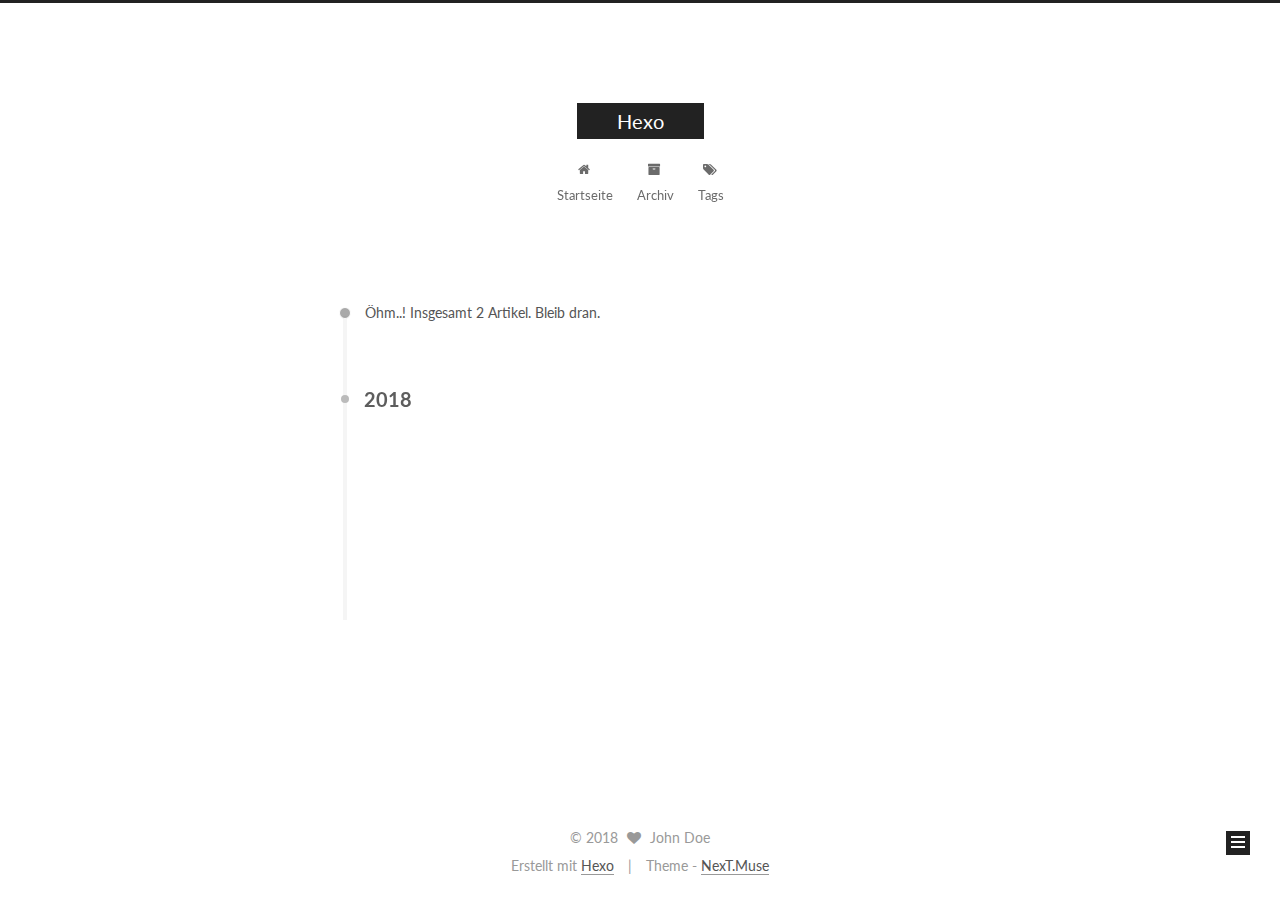
==== commit 52c63cb7: "Site updated: 2018-02-07 17:09:53" ====
--- a/archives/index.html
+++ b/archives/index.html
@@ -256,7 +256,7 @@
         
           
         
-        Öhm..! Ein Artikel. Bleib dran.
+        Öhm..! Insgesamt 2 Artikel. Bleib dran.
       </span>
 
       
@@ -270,6 +270,43 @@
           <div class="collection-title">
             <h2 class="archive-year motion-element" id="archive-year-2018">2018</h2>
           </div>
+        
+        
+
+        
+
+  <article class="post post-type-normal" itemscope itemtype="http://schema.org/Article">
+    <header class="post-header">
+
+      <h2 class="post-title">
+        
+            <a class="post-title-link" href="/2018/02/07/websites/" itemprop="url">
+              
+                <span itemprop="name">websites</span>
+              
+            </a>
+        
+      </h2>
+
+      <div class="post-meta">
+        <time class="post-time" itemprop="dateCreated"
+              datetime="2018-02-07T17:04:30+08:00"
+              content="2018-02-07" >
+          02-07
+        </time>
+      </div>
+
+    </header>
+  </article>
+
+
+
+      
+
+        
+        
+        
+
         
         
 
@@ -354,7 +391,7 @@
           
             <div class="site-state-item site-state-posts">
               <a href="/archives/">
-                <span class="site-state-item-count">1</span>
+                <span class="site-state-item-count">2</span>
                 <span class="site-state-item-name">Artikel</span>
               </a>
             </div>
--- a/css/main.css
+++ b/css/main.css
@@ -1807,7 +1807,7 @@
   width: 4px;
   height: 4px;
   border-radius: 50%;
-  background: #169999;
+  background: #94bfff;
 }
 .links-of-blogroll {
   font-size: 13px;
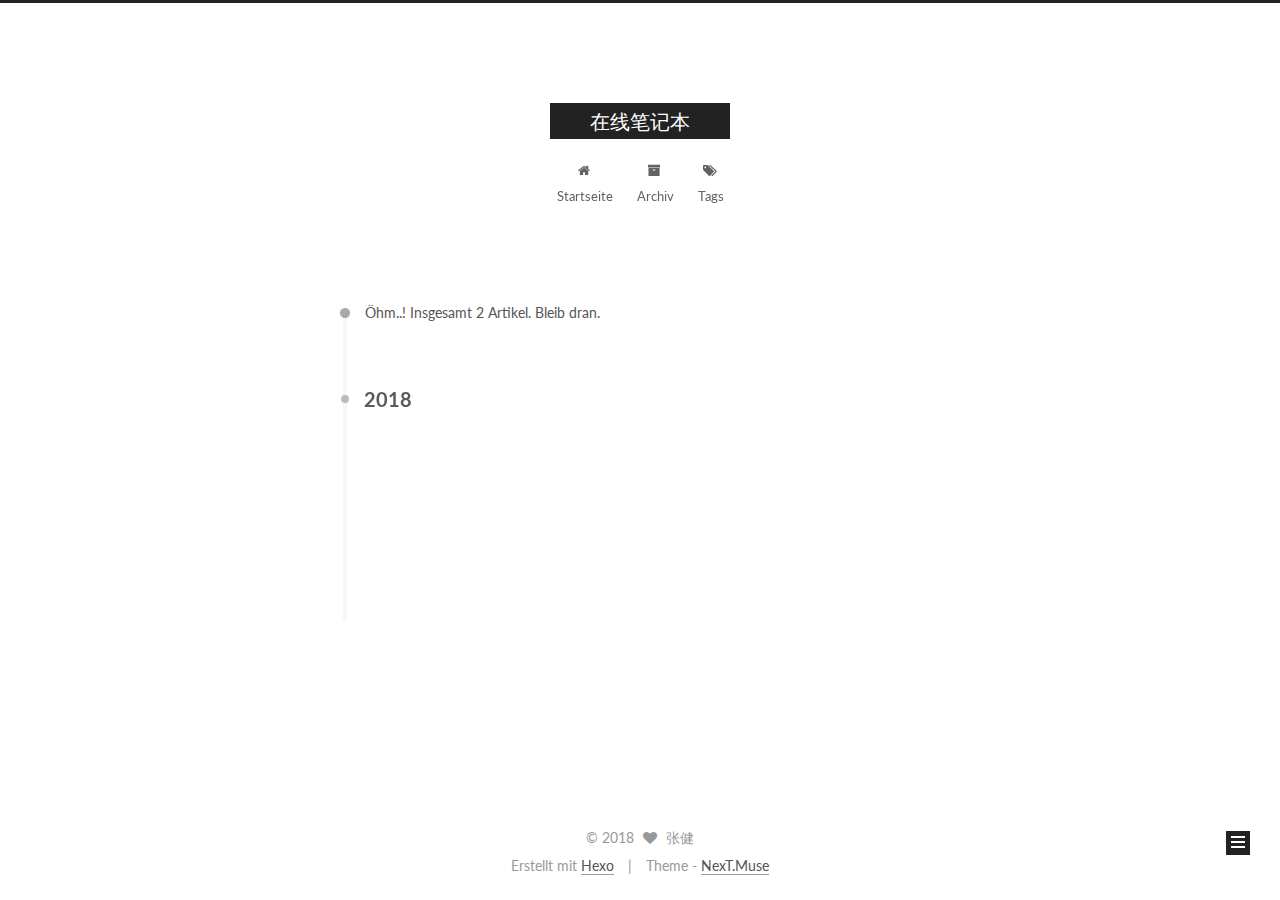
==== commit c826b013: "Site updated: 2018-02-07 17:26:08" ====
--- a/archives/index.html
+++ b/archives/index.html
@@ -95,11 +95,11 @@
 
 
 <meta property="og:type" content="website">
-<meta property="og:title" content="Hexo">
+<meta property="og:title" content="在线笔记本">
 <meta property="og:url" content="http://yoursite.com/archives/index.html">
-<meta property="og:site_name" content="Hexo">
+<meta property="og:site_name" content="在线笔记本">
 <meta name="twitter:card" content="summary">
-<meta name="twitter:title" content="Hexo">
+<meta name="twitter:title" content="在线笔记本">
 
 
 
@@ -134,7 +134,7 @@
 
 
 
-  <title>Archiv | Hexo</title>
+  <title>Archiv | 在线笔记本</title>
   
 
 
@@ -170,7 +170,7 @@
     <div class="custom-logo-site-title">
       <a href="/"  class="brand" rel="start">
         <span class="logo-line-before"><i></i></span>
-        <span class="site-title">Hexo</span>
+        <span class="site-title">在线笔记本</span>
         <span class="logo-line-after"><i></i></span>
       </a>
     </div>
@@ -380,8 +380,8 @@
         <div class="site-author motion-element" itemprop="author" itemscope itemtype="http://schema.org/Person">
           <img class="site-author-image" itemprop="image"
                src="/images/avatar.gif"
-               alt="John Doe" />
-          <p class="site-author-name" itemprop="name">John Doe</p>
+               alt="张健" />
+          <p class="site-author-name" itemprop="name">张健</p>
            
               <p class="site-description motion-element" itemprop="description"></p>
           
@@ -441,7 +441,7 @@
   <span class="with-love">
     <i class="fa fa-heart"></i>
   </span>
-  <span class="author" itemprop="copyrightHolder">John Doe</span>
+  <span class="author" itemprop="copyrightHolder">张健</span>
 </div>
 
 
--- a/css/main.css
+++ b/css/main.css
@@ -1807,7 +1807,7 @@
   width: 4px;
   height: 4px;
   border-radius: 50%;
-  background: #94bfff;
+  background: #ffcfd2;
 }
 .links-of-blogroll {
   font-size: 13px;
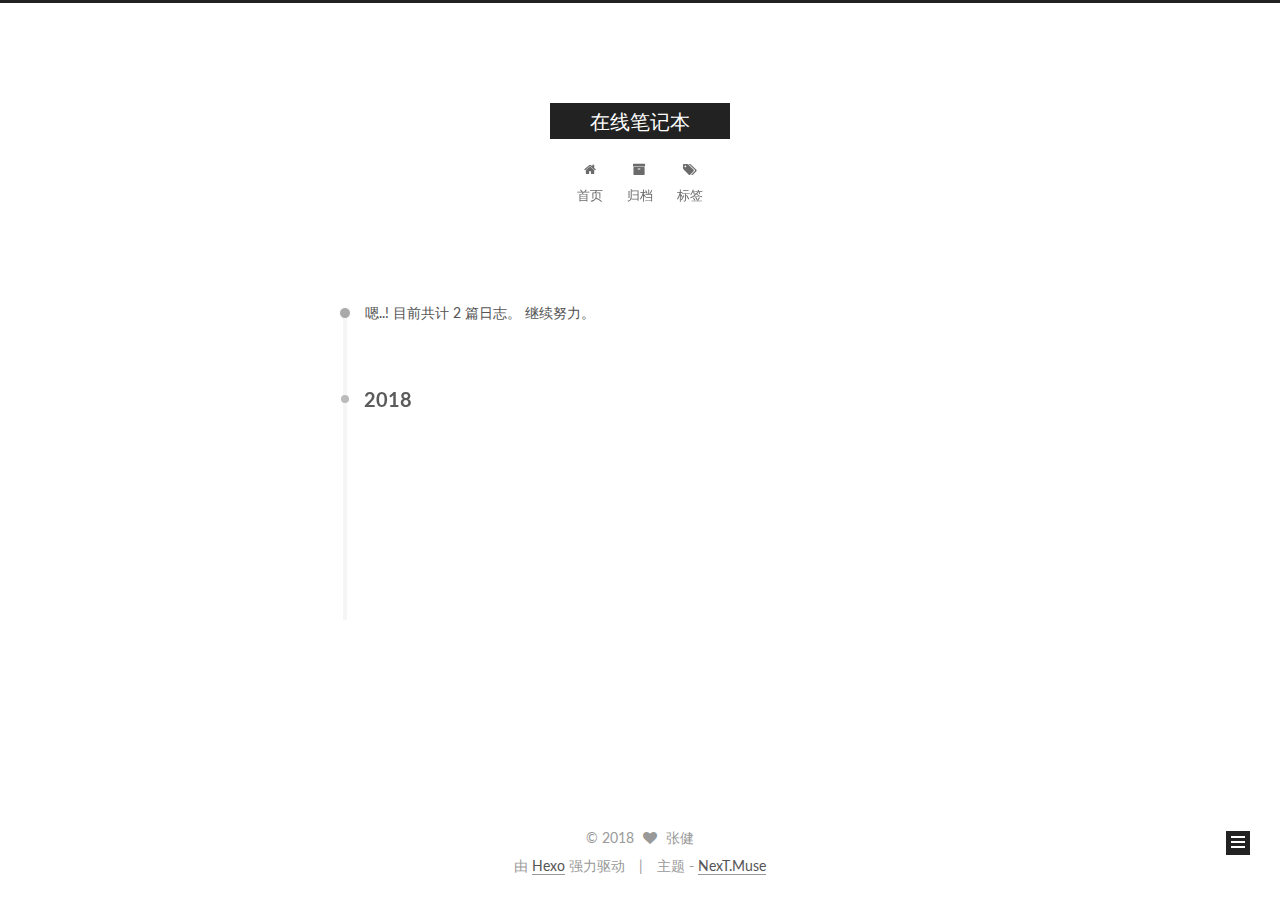
==== commit 47a46dc9: "Site updated: 2018-02-07 17:33:02" ====
--- a/archives/index.html
+++ b/archives/index.html
@@ -5,7 +5,7 @@
   
 
 
-<html class="theme-next muse use-motion" lang="">
+<html class="theme-next muse use-motion" lang="zh-Hans">
 <head>
   <meta charset="UTF-8"/>
 <meta http-equiv="X-UA-Compatible" content="IE=edge" />
@@ -98,6 +98,7 @@
 <meta property="og:title" content="在线笔记本">
 <meta property="og:url" content="http://yoursite.com/archives/index.html">
 <meta property="og:site_name" content="在线笔记本">
+<meta property="og:locale" content="zh-Hans">
 <meta name="twitter:card" content="summary">
 <meta name="twitter:title" content="在线笔记本">
 
@@ -114,7 +115,7 @@
     motion: true,
     duoshuo: {
       userId: '0',
-      author: 'Author'
+      author: '博主'
     },
     algolia: {
       applicationID: '',
@@ -134,7 +135,7 @@
 
 
 
-  <title>Archiv | 在线笔记本</title>
+  <title>归档 | 在线笔记本</title>
   
 
 
@@ -152,7 +153,7 @@
 
 </head>
 
-<body itemscope itemtype="http://schema.org/WebPage" lang="">
+<body itemscope itemtype="http://schema.org/WebPage" lang="zh-Hans">
 
   
   
@@ -200,7 +201,7 @@
             
               <i class="menu-item-icon fa fa-fw fa-home"></i> <br />
             
-            Startseite
+            首页
           </a>
         </li>
       
@@ -210,7 +211,7 @@
             
               <i class="menu-item-icon fa fa-fw fa-archive"></i> <br />
             
-            Archiv
+            归档
           </a>
         </li>
       
@@ -220,7 +221,7 @@
             
               <i class="menu-item-icon fa fa-fw fa-tags"></i> <br />
             
-            Tags
+            标签
           </a>
         </li>
       
@@ -256,7 +257,7 @@
         
           
         
-        Öhm..! Insgesamt 2 Artikel. Bleib dran.
+        嗯..! 目前共计 2 篇日志。 继续努力。
       </span>
 
       
@@ -392,7 +393,7 @@
             <div class="site-state-item site-state-posts">
               <a href="/archives/">
                 <span class="site-state-item-count">2</span>
-                <span class="site-state-item-name">Artikel</span>
+                <span class="site-state-item-name">日志</span>
               </a>
             </div>
           
@@ -446,11 +447,11 @@
 
 
 <div class="powered-by">
-  Erstellt mit  <a class="theme-link" href="https://hexo.io">Hexo</a>
+  由 <a class="theme-link" href="https://hexo.io">Hexo</a> 强力驱动
 </div>
 
 <div class="theme-info">
-  Theme -
+  主题 -
   <a class="theme-link" href="https://github.com/iissnan/hexo-theme-next">
     NexT.Muse
   </a>
--- a/css/main.css
+++ b/css/main.css
@@ -1807,7 +1807,7 @@
   width: 4px;
   height: 4px;
   border-radius: 50%;
-  background: #ffcfd2;
+  background: #e2ffff;
 }
 .links-of-blogroll {
   font-size: 13px;
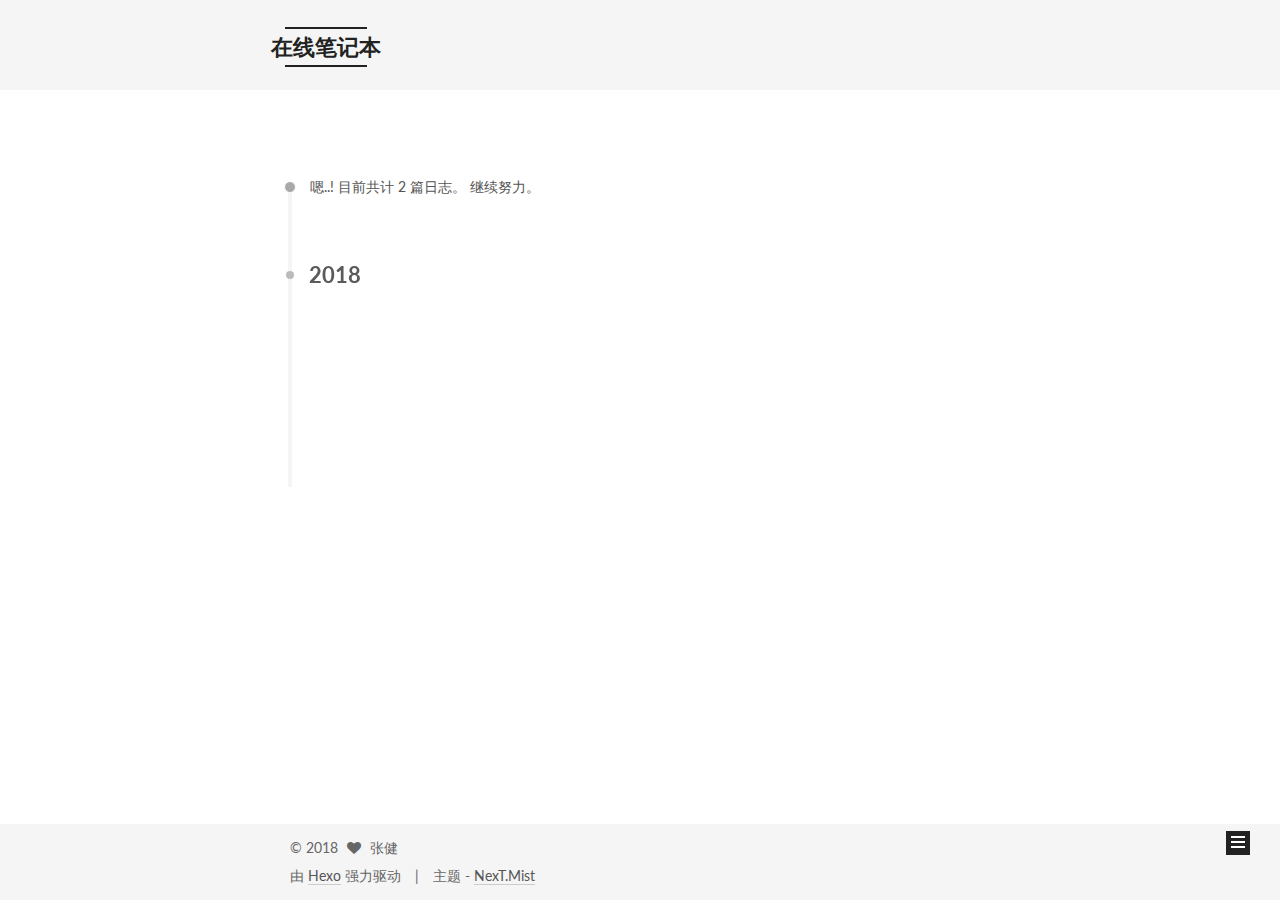
==== commit d81cb44f: "Site updated: 2018-02-07 18:49:59" ====
--- a/archives/index.html
+++ b/archives/index.html
@@ -5,7 +5,7 @@
   
 
 
-<html class="theme-next muse use-motion" lang="zh-Hans">
+<html class="theme-next mist use-motion" lang="zh-Hans">
 <head>
   <meta charset="UTF-8"/>
 <meta http-equiv="X-UA-Compatible" content="IE=edge" />
@@ -108,7 +108,7 @@
   var NexT = window.NexT || {};
   var CONFIG = {
     root: '/',
-    scheme: 'Muse',
+    scheme: 'Mist',
     sidebar: {"position":"left","display":"post","offset":12,"offset_float":12,"b2t":false,"scrollpercent":false,"onmobile":false},
     fancybox: true,
     tabs: true,
@@ -453,7 +453,7 @@
 <div class="theme-info">
   主题 -
   <a class="theme-link" href="https://github.com/iissnan/hexo-theme-next">
-    NexT.Muse
+    NexT.Mist
   </a>
 </div>
 
--- a/css/main.css
+++ b/css/main.css
@@ -226,51 +226,51 @@
   margin: 20px 0 15px;
 }
 h1 {
+  font-size: 24px;
+}
+@media (max-width: 767px) {
+  h1 {
+    font-size: 20px;
+  }
+}
+h2 {
   font-size: 22px;
 }
 @media (max-width: 767px) {
-  h1 {
+  h2 {
     font-size: 18px;
   }
 }
-h2 {
+h3 {
   font-size: 20px;
 }
 @media (max-width: 767px) {
-  h2 {
+  h3 {
     font-size: 16px;
   }
 }
-h3 {
+h4 {
   font-size: 18px;
 }
 @media (max-width: 767px) {
-  h3 {
+  h4 {
     font-size: 14px;
   }
 }
-h4 {
+h5 {
   font-size: 16px;
 }
 @media (max-width: 767px) {
-  h4 {
+  h5 {
     font-size: 12px;
   }
 }
-h5 {
+h6 {
   font-size: 14px;
 }
 @media (max-width: 767px) {
-  h5 {
+  h6 {
     font-size: 10px;
-  }
-}
-h6 {
-  font-size: 12px;
-}
-@media (max-width: 767px) {
-  h6 {
-    font-size: 8px;
   }
 }
 p {
@@ -1080,7 +1080,7 @@
 }
 .site-meta {
   margin: 0;
-  text-align: center;
+  text-align: left;
 }
 @media (max-width: 767px) {
   .site-meta {
@@ -1091,12 +1091,12 @@
   position: relative;
   display: inline-block;
   padding: 0 40px;
-  color: #fff;
+  color: #222;
   background: #222;
   border-bottom: none;
 }
 .brand:hover {
-  color: #fff;
+  color: #222;
 }
 .logo {
   display: inline-block;
@@ -1316,7 +1316,7 @@
 .posts-collapse {
   position: relative;
   z-index: 1010;
-  margin-left: 55px;
+  margin-left: 0;
 }
 .posts-collapse::after {
   content: " ";
@@ -1525,9 +1525,9 @@
   margin-top: 50px;
 }
 .post-button .btn {
-  color: #fff;
+  color: #555;
   font-size: 14px;
-  background: #222;
+  background: transparent;
   border-radius: 0;
   line-height: 2;
   margin: 0 4px 8px 4px;
@@ -1807,7 +1807,7 @@
   width: 4px;
   height: 4px;
   border-radius: 50%;
-  background: #e2ffff;
+  background: #7444df;
 }
 .links-of-blogroll {
   font-size: 13px;
@@ -2571,78 +2571,319 @@
 .page-post-detail .comments {
   overflow: hidden;
 }
-@media (max-width: 767px) {
-  .header-inner,
-  .container .main-inner,
+h1,
+h2,
+h3,
+h4,
+h5,
+h6 {
+  margin: 20px 0 10px;
+}
+p {
+  margin: 0 0 25px 0;
+}
+a {
+  border-bottom-color: #ccc;
+}
+hr {
+  margin: 20px 0;
+  height: 2px;
+}
+.main-inner {
+  margin-top: 80px;
+}
+.header {
+  background: #f5f5f5;
+}
+.header-inner {
+  padding: 25px 0 20px;
+}
+.header-inner:before,
+.header-inner:after {
+  content: " ";
+  display: table;
+}
+.header-inner:after {
+  clear: both;
+}
+@media (max-width: 767px) {
+  .header-inner {
+    width: auto;
+    margin-bottom: 50px;
+    padding: 10px;
+  }
+}
+.site-meta {
+  float: left;
+  margin-left: -20px;
+  line-height: normal;
+}
+@media (max-width: 767px) {
+  .site-meta {
+    margin-left: 10px;
+  }
+}
+.site-meta .brand {
+  padding: 2px 1px;
+  background: none;
+}
+@media (max-width: 767px) {
+  .site-meta .brand {
+    display: block;
+  }
+}
+.site-meta .logo {
+  display: none;
+}
+.site-meta .site-title {
+  font-size: 22px;
+  font-weight: bolder;
+}
+@media (max-width: 767px) {
+  .site-meta .site-title {
+    line-height: 34px;
+  }
+}
+.logo-line-before,
+.logo-line-after {
+  display: block;
+  overflow: hidden;
+  margin: 0 auto;
+  width: 75%;
+}
+@media (max-width: 767px) {
+  .logo-line-before,
+  .logo-line-after {
+    display: none;
+  }
+}
+.logo-line-before i,
+.logo-line-after i {
+  position: relative;
+  display: block;
+  height: 2px;
+  background: #222;
+}
+@media (max-width: 767px) {
+  .logo-line-before i,
+  .logo-line-after i {
+    height: 3px;
+  }
+}
+.use-motion .logo-line-before i {
+  left: -100%;
+}
+.use-motion .logo-line-after i {
+  right: -100%;
+}
+.site-subtitle {
+  display: none;
+}
+.site-nav-toggle {
+  position: static;
+  float: right;
+}
+.menu {
+  float: right;
+  margin: 8px 0 0 0;
+}
+@media (max-width: 767px) {
+  .menu {
+    margin: 20px 0 0 0;
+    padding: 0;
+  }
+}
+.menu br {
+  display: none;
+}
+.menu .menu-item {
+  margin: 0;
+}
+@media (max-width: 767px) {
+  .menu .menu-item {
+    display: block;
+  }
+}
+.menu .menu-item a {
+  padding: 0 10px;
+  background: none;
+  border: none;
+  border-radius: 2px;
+  transition-property: background;
+}
+@media (max-width: 767px) {
+  .menu .menu-item a {
+    text-align: left;
+  }
+}
+.menu .menu-item a:hover {
+  background: #e1e1e1;
+}
+.menu a::before {
+  display: none;
+}
+@media (max-width: 767px) {
+  .menu a::before {
+    display: block;
+  }
+}
+@media (max-width: 767px) {
+  .menu {
+    float: none;
+  }
+}
+.site-search form {
+  display: none;
+}
+.posts-expand {
+  padding-top: 0;
+}
+.posts-expand .post-title,
+.posts-expand .post-meta {
+  text-align: left;
+}
+@media (max-width: 767px) {
+  .posts-expand .post-title,
+  .posts-expand .post-meta {
+    text-align: center;
+  }
+}
+.posts-expand .post-eof {
+  display: none;
+}
+.posts-expand .post {
+  margin-top: 120px;
+}
+.posts-expand .post:first-child {
+  margin-top: 0;
+}
+.posts-expand .post-meta {
+  margin-top: 5px;
+  margin-bottom: 20px;
+}
+.posts-expand .post-title {
+  position: relative;
+  font-size: 26px;
+  font-weight: 400;
+}
+@media (max-width: 767px) {
+  .posts-expand .post-title {
+    font-size: 20px;
+  }
+}
+@media (min-width: 1600px) {
+  .posts-expand .post-title {
+    font-size: 26px;
+  }
+}
+.posts-expand .post-title:hover:before {
+  background: #222;
+}
+.posts-expand .post-body img {
+  margin: 0;
+}
+.posts-expand .post-tags {
+  text-align: left;
+}
+.posts-expand .post-tags a {
+  padding: 1px 5px;
+  background: #f5f5f5;
+  border-bottom: none;
+}
+.posts-expand .post-tags a:hover {
+  background: #ccc;
+}
+.posts-expand .post-nav {
+  margin-top: 40px;
+}
+.post-button {
+  margin-top: 20px;
+  text-align: left;
+}
+.post-button a {
+  margin: 0 8px 8px 0 !important;
+  padding: 0;
+  font-size: 14px;
+  color: #666;
+  background: none;
+  border: none;
+  border-bottom: 2px solid #666;
+  transition-property: border;
+}
+@media (max-width: 767px) {
+  .post-button a {
+    font-size: 12px;
+  }
+}
+@media (min-width: 1600px) {
+  .post-button a {
+    font-size: 16px;
+  }
+}
+.post-button a:hover {
+  border-bottom-color: #222;
+}
+.links-of-blogroll-inline .links-of-blogroll-item {
+  display: inline-block;
+}
+.btn {
+  padding: 0 10px;
+  border-width: 2px;
+  border-radius: 0;
+}
+.headband {
+  display: none;
+}
+.site-search {
+  position: relative;
+  float: right;
+  margin-top: 5px;
+  padding-top: 3px;
+}
+@media (max-width: 767px) {
+  .site-search {
+    float: none;
+    padding: 0 10px;
+  }
+}
+@media (max-width: 767px) {
+  .container .main-inner {
+    width: auto;
+  }
+}
+.page-post-detail .post-title,
+.page-post-detail .post-meta {
+  text-align: center;
+}
+.page-post-detail .post-title:before {
+  display: none;
+}
+.page-post-detail .post-meta {
+  margin-bottom: 60px;
+}
+.pagination {
+  margin: 120px 0 0;
+  text-align: left;
+}
+@media (max-width: 767px) {
+  .pagination {
+    margin: 80px 10px 0;
+    text-align: center;
+  }
+}
+.footer {
+  margin-top: 80px;
+  padding: 10px 0;
+  background: #f5f5f5;
+  color: #666;
+}
+.footer-inner {
+  margin: 0 auto;
+  text-align: left;
+}
+@media (max-width: 767px) {
   .footer-inner {
     width: auto;
-  }
-}
-embed {
-  display: block;
-  margin: 0px auto 25px auto;
-}
-.custom-logo .site-meta-headline {
-  text-align: center;
-}
-.custom-logo .brand {
-  background: none;
-}
-.custom-logo .site-title {
-  margin: 10px auto 0;
-  font-size: 24px;
-  color: #222;
-}
-.custom-logo .site-title a {
-  border: none;
-}
-.custom-logo-image {
-  margin: 0 auto;
-  padding: 5px;
-  max-width: 150px;
-  background: #fff;
-}
-@media (max-width: 767px) {
-  .site-nav {
-    position: absolute;
-    left: 0;
-    top: 52px;
-    margin: 0;
-    width: 100%;
-    padding: 0;
-    background: #fff;
-    border-bottom: 1px solid #ddd;
-    z-index: 1;
-  }
-}
-@media (max-width: 767px) {
-  .menu {
-    text-align: left;
-  }
-}
-@media (max-width: 767px) {
-  .menu .menu-item {
-    display: block;
-    margin: 0 10px;
-    vertical-align: top;
-  }
-}
-@media (max-width: 767px) {
-  .menu .menu-item br {
-    display: none;
-  }
-}
-@media (max-width: 767px) {
-  .menu .menu-item a {
-    padding: 5px 10px;
-  }
-}
-.menu .menu-item .fa {
-  margin-right: 0;
-}
-.site-search form {
-  display: none;
-}
-.links-of-blogroll-inline .links-of-blogroll-item {
-  display: inline-block;
-}
+    text-align: center;
+  }
+}
